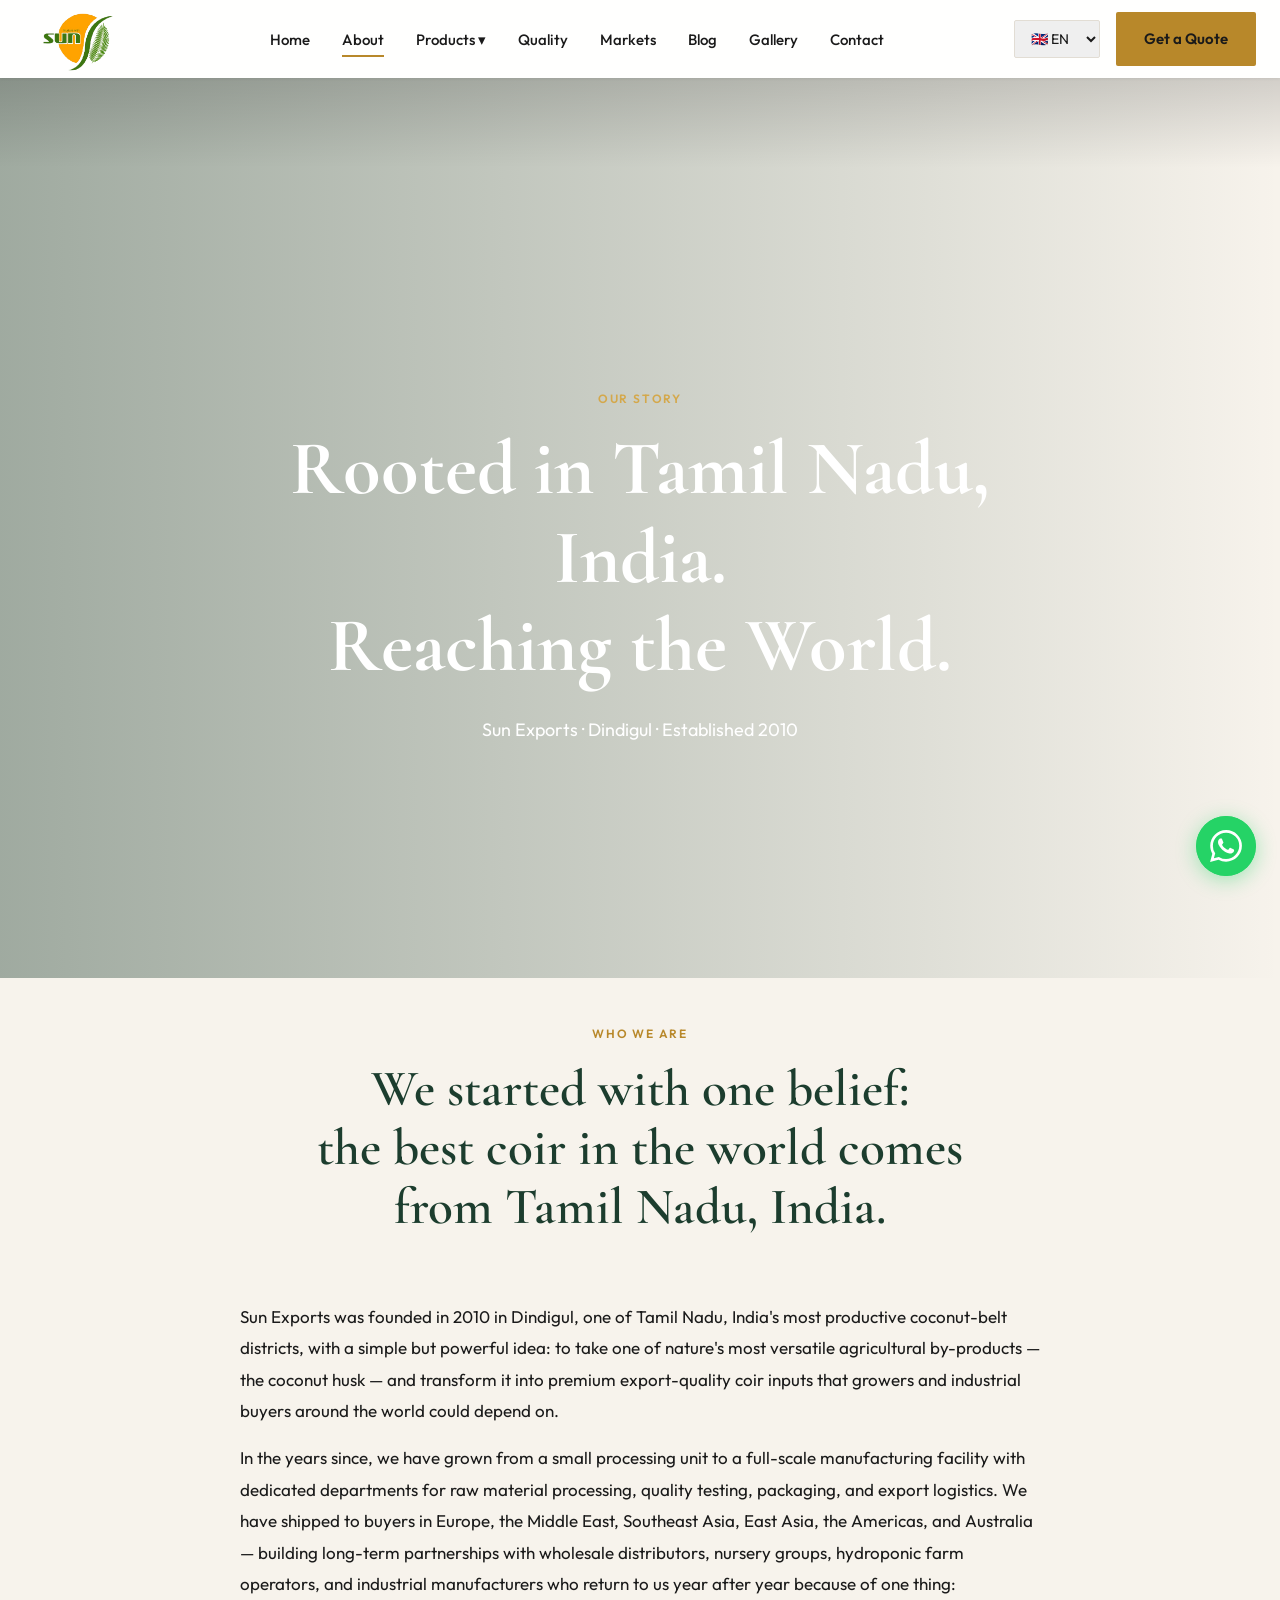
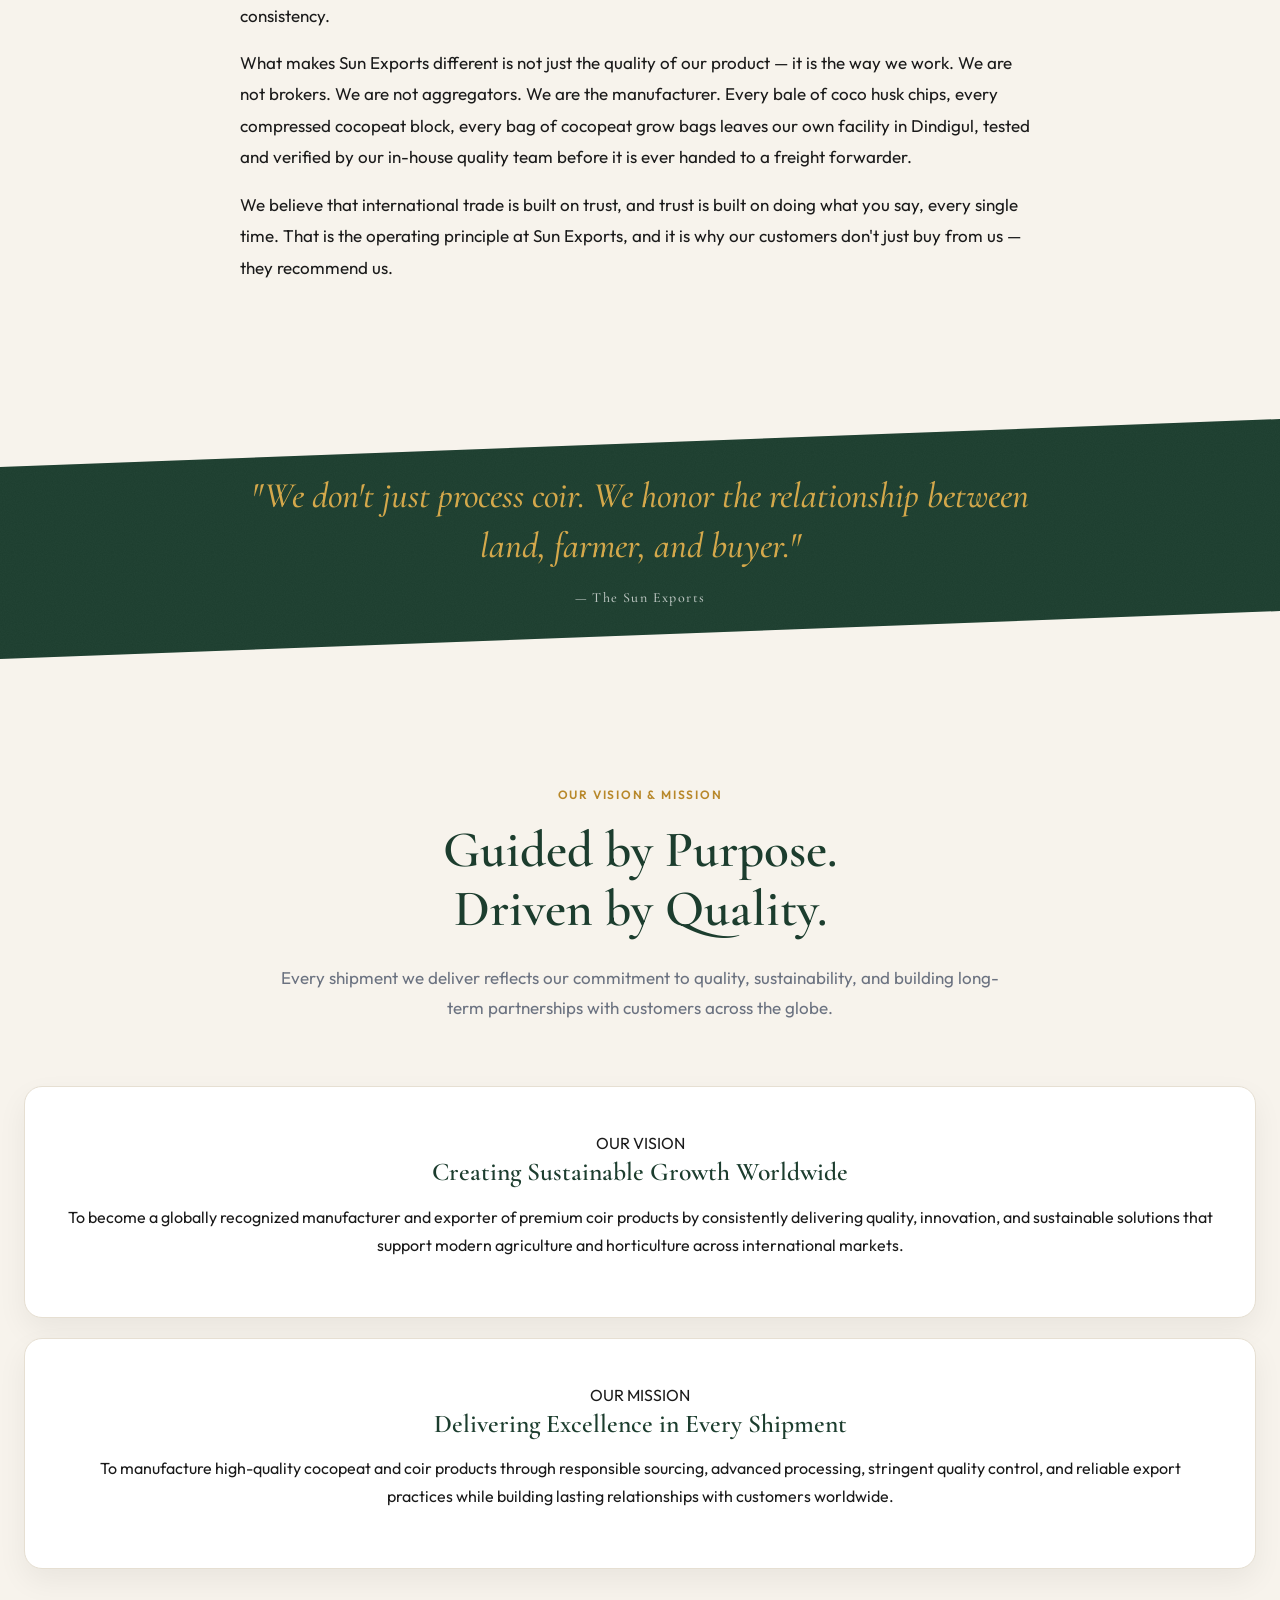
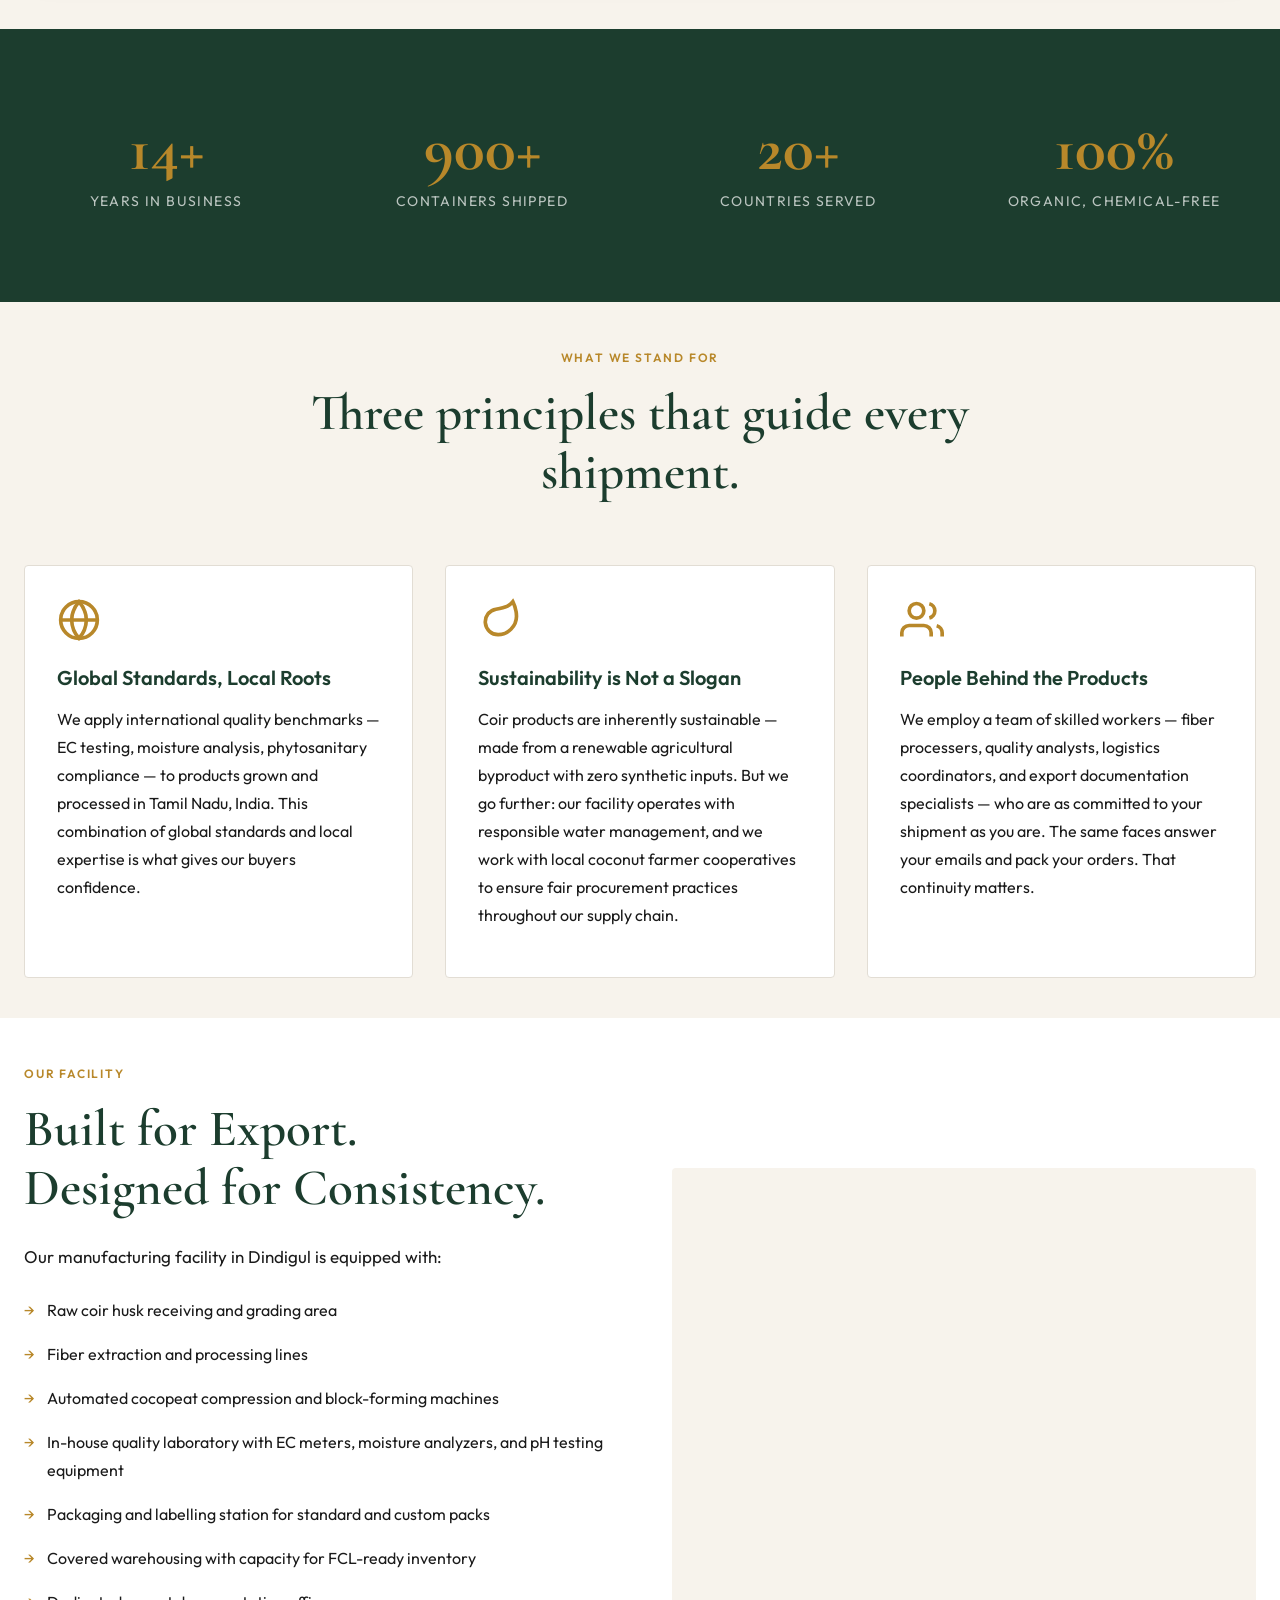
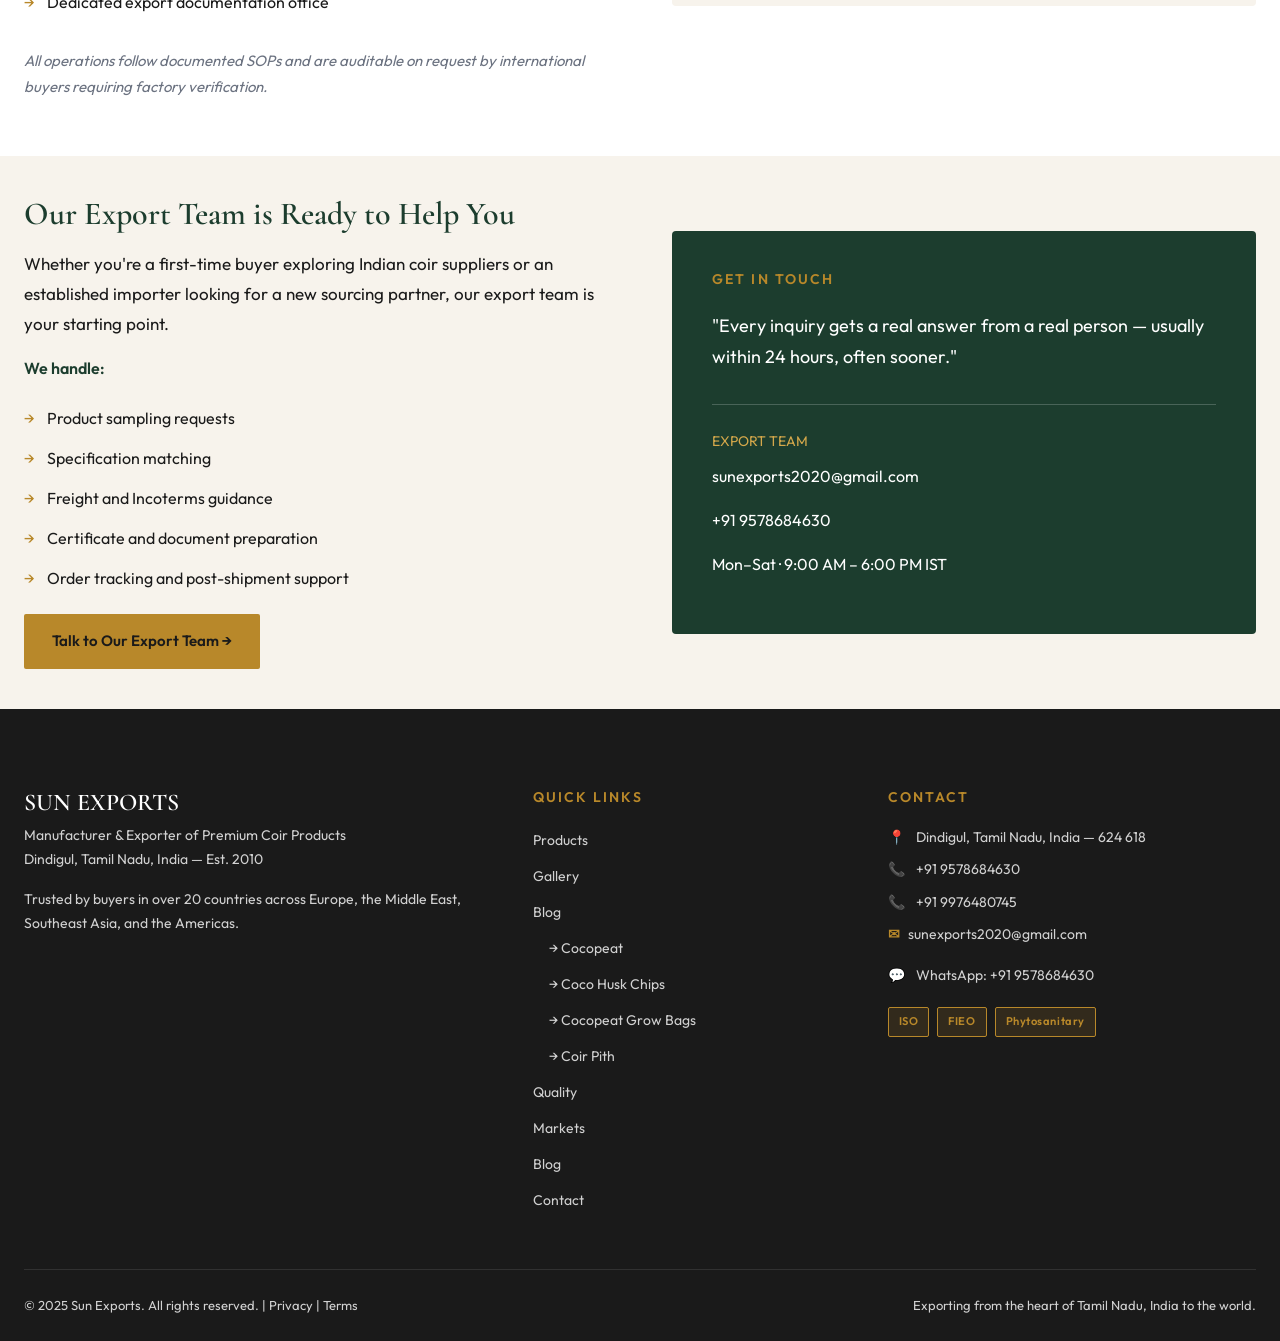
==== about.html @ a143d67a "first commit" ====
<!DOCTYPE html>
<html lang="en">
<head>
  <meta charset="UTF-8">
  <meta name="viewport" content="width=device-width, initial-scale=1.0">
  <title>About Sun Exports — Coir Manufacturer in Dindigul, Tamil Nadu, India</title>
  <meta name="description" content="Sun Exports is a manufacturer and exporter of premium coir products based in Dindigul, Tamil Nadu, India. Established 2010. Serving 20+ countries.">
  <link rel="preconnect" href="https://fonts.googleapis.com">
  <link rel="preconnect" href="https://fonts.gstatic.com" crossorigin>
  <link href="https://fonts.googleapis.com/css2?family=Cormorant+Garamond:wght@500;600;700&family=Outfit:wght@400;500;600;700&display=swap" rel="stylesheet">
  <link rel="stylesheet" href="css/styles.css">
  <!-- Favicon -->
<link rel="icon" type="image/x-icon" href="assests/favicon/favicon.ico">
<link rel="icon" type="image/png" sizes="32x32" href="assests/favicon/favicon-32x32.png">
<link rel="icon" type="image/png" sizes="16x16" href="assests/favicon/favicon-16x16.png">
<link rel="apple-touch-icon" sizes="180x180" href="assests/favicon/apple-touch-icon.png">
<link rel="manifest" href="assests/favicon/site.webmanifest">
</head>
<body>

<nav class="nav scrolled">
  <div class="nav-inner">
    <a href="index.html" class="nav-logo">
      <img src="assests/images/SUN LOGO.png" alt="Sun Exports Logo" class="logo-img">
    </a>
    
    <ul class="nav-links">
        <li><a href="index.html">Home</a></li>
        <li><a href="about.html" class="active">About</a></li>
        <li class="nav-dropdown">
          <a href="products.html">Products &#9662;</a>
          <div class="nav-dropdown-menu">
            <a href="cocopeat.html">Cocopeat</a>
            <a href="coco-husk-chips.html">Coco Husk Chips</a>
            <a href="cocopeat-grow-bags.html">Cocopeat Grow Bags</a>
            <a href="coir-pith.html">Coir Pith</a>
          </div>
        </li>
        <li><a href="quality.html">Quality</a></li>
        <li><a href="export-markets.html">Markets</a></li>
        <li><a href="blog.html">Blog</a></li>
        <li><a href="gallery.html">Gallery</a></li>
        <li><a href="contact.html">Contact</a></li>
      </ul>
    <div class="nav-actions">
      <select id="lang-select" class="lang-switcher" aria-label="Language">
        <option value="en">&#127468;&#127463; EN</option>
        <option value="ar">&#127480;&#127462; AR</option>
        <option value="es">&#127466;&#127480; ES</option>
        <option value="fr">&#127467;&#127479; FR</option>
        <option value="de">&#127465;&#127466; DE</option>
        <option value="ja">&#127471;&#127477; JA</option>
        <option value="ko">&#127472;&#127479; KO</option>
        <option value="pt">&#127463;&#127479; PT</option>
        <option value="nl">&#127475;&#127473; NL</option>
        <option value="zh-CN">&#127464;&#127475; CN</option>
      </select>
      <a href="contact.html" class="btn btn-gold">Get a Quote</a>
      <button class="hamburger" aria-label="Menu"><span></span><span></span><span></span></button>
    </div>
  </div>
</nav>

<div class="mobile-menu">
    <a href="index.html">Home</a>
    <a href="products.html">Products</a>
    <a href="cocopeat.html">Cocopeat</a>
    <a href="coco-husk-chips.html">Coco husk chips</a>
    <a href="cocopeat-grow-bags.html">Cocopeat grow bags</a>
    <a href="coir-pith.html">Coir pitch / Dust</a>
    <a href="quality.html">Quality</a>
    <a href="export-markets.html">Markets</a>
    <a href="blog.html">Blog</a>
    <a href="gallery.html">Gallery</a>
    <a href="contact.html">Contact</a>
  </div>

<header class="hero short" style="background-image: url('https://images.unsplash.com/photo-1500382017468-9049fed747ef?w=1920&q=80');">
    <div class="hero-content" style="width:100%; max-width:900px; margin:0 auto; text-align:center;">
        <span class="eyebrow" style="display:block; text-align:center;">Our Story</span>
        <h1 style="text-align:center;">
            Rooted in Tamil Nadu, India.<br>
            Reaching the World.
        </h1>
        <p style="width:100%; max-width:none; margin:0 auto; text-align:center;">
            Sun Exports &middot; Dindigul &middot; Established 2010
        </p>
    </div>
</header>

<section class="section-cream">
  <div class="container">
    <div class="section-head center reveal">
      <span class="eyebrow">Who We Are</span>
      <h2>We started with one belief:<br>the best coir in the world comes from Tamil Nadu, India.</h2>
    </div>
    <div style="max-width: 800px; margin: 0 auto; font-size: 1.0625rem; line-height: 1.85;">
      <p class="reveal">Sun Exports was founded in 2010 in Dindigul, one of Tamil Nadu, India's most productive coconut-belt districts, with a simple but powerful idea: to take one of nature's most versatile agricultural by-products &mdash; the coconut husk &mdash; and transform it into premium export-quality coir inputs that growers and industrial buyers around the world could depend on.</p>
      <p class="reveal">In the years since, we have grown from a small processing unit to a full-scale manufacturing facility with dedicated departments for raw material processing, quality testing, packaging, and export logistics. We have shipped to buyers in Europe, the Middle East, Southeast Asia, East Asia, the Americas, and Australia &mdash; building long-term partnerships with wholesale distributors, nursery groups, hydroponic farm operators, and industrial manufacturers who return to us year after year because of one thing: consistency.</p>
      <p class="reveal">What makes Sun Exports different is not just the quality of our product &mdash; it is the way we work. We are not brokers. We are not aggregators. We are the manufacturer. Every bale of coco husk chips, every compressed cocopeat block, every bag of cocopeat grow bags leaves our own facility in Dindigul, tested and verified by our in-house quality team before it is ever handed to a freight forwarder.</p>
      <p class="reveal">We believe that international trade is built on trust, and trust is built on doing what you say, every single time. That is the operating principle at Sun Exports, and it is why our customers don't just buy from us &mdash; they recommend us.</p>
    </div>
  </div>
</section>

<div class="earth-strip">
  <blockquote>"We don't just process coir. We honor the relationship between land, farmer, and buyer."
    <cite>&mdash; The Sun Exports </cite>
  </blockquote>
</div>

<!-- =======================
     Vision & Mission
======================= -->
<section class="section-cream">
  <div class="container">

    <div class="section-head center">
      <span class="eyebrow">Our Vision & Mission</span>
      <h2>Guided by Purpose.<br>Driven by Quality.</h2>
      <p>
        Every shipment we deliver reflects our commitment to quality, sustainability,
        and building long-term partnerships with customers across the globe.
      </p>
    </div>

    <div class="vision-mission-grid">

      <!-- Vision Card -->
      <div class="vision-card reveal">
        <span class="card-tag">OUR VISION</span>

        <h3>Creating Sustainable Growth Worldwide</h3>

        <p>
          To become a globally recognized manufacturer and exporter of premium coir
          products by consistently delivering quality, innovation, and sustainable
          solutions that support modern agriculture and horticulture across international markets.
        </p>
      </div>

      <!-- Mission Card -->
      <div class="vision-card reveal reveal-delay-1">
        <span class="card-tag">OUR MISSION</span>

        <h3>Delivering Excellence in Every Shipment</h3>

        <p>
          To manufacture high-quality cocopeat and coir products through responsible
          sourcing, advanced processing, stringent quality control, and reliable export
          practices while building lasting relationships with customers worldwide.
        </p>
      </div>

    </div>

  </div>
</section>

<section class="section-forest">
  <div class="container">
    <div class="stats-row">
      <div class="stat reveal"><span class="num">14+</span><span class="label">Years in Business</span></div>
      <div class="stat reveal reveal-delay-1"><span class="num">1000+</span><span class="label">Containers Shipped</span></div>
      <div class="stat reveal reveal-delay-2"><span class="num">20+</span><span class="label">Countries Served</span></div>
      <div class="stat reveal reveal-delay-3"><span class="num">100%</span><span class="label">Organic, Chemical-Free</span></div>
    </div>
  </div>
</section>

<section class="section-cream">
  <div class="container">
    <div class="section-head center reveal">
      <span class="eyebrow">What We Stand For</span>
      <h2>Three principles that guide every shipment.</h2>
    </div>
    <div class="grid grid-3">
      <div class="feature-card reveal">
        <svg class="icon" viewBox="0 0 24 24" fill="none" stroke="currentColor" stroke-width="2"><circle cx="12" cy="12" r="10"/><line x1="2" y1="12" x2="22" y2="12"/><path d="M12 2a15.3 15.3 0 014 10 15.3 15.3 0 01-4 10 15.3 15.3 0 01-4-10 15.3 15.3 0 014-10z"/></svg>
        <h3>Global Standards, Local Roots</h3>
        <p>We apply international quality benchmarks &mdash; EC testing, moisture analysis, phytosanitary compliance &mdash; to products grown and processed in Tamil Nadu, India. This combination of global standards and local expertise is what gives our buyers confidence.</p>
      </div>
      <div class="feature-card reveal reveal-delay-1">
        <svg class="icon" viewBox="0 0 24 24" fill="none" stroke="currentColor" stroke-width="2"><path d="M11 20A7 7 0 019.8 6.1C15.5 5 17 4.48 19 2c1 2 2 4.18 2 8 0 5.5-4.78 10-10 10z"/></svg>
        <h3>Sustainability is Not a Slogan</h3>
        <p>Coir products are inherently sustainable &mdash; made from a renewable agricultural byproduct with zero synthetic inputs. But we go further: our facility operates with responsible water management, and we work with local coconut farmer cooperatives to ensure fair procurement practices throughout our supply chain.</p>
      </div>
      <div class="feature-card reveal reveal-delay-2">
        <svg class="icon" viewBox="0 0 24 24" fill="none" stroke="currentColor" stroke-width="2"><path d="M17 21v-2a4 4 0 00-4-4H5a4 4 0 00-4 4v2"/><circle cx="9" cy="7" r="4"/><path d="M23 21v-2a4 4 0 00-3-3.87"/><path d="M16 3.13a4 4 0 010 7.75"/></svg>
        <h3>People Behind the Products</h3>
        <p>We employ a team of skilled workers &mdash; fiber processers, quality analysts, logistics coordinators, and export documentation specialists &mdash; who are as committed to your shipment as you are. The same faces answer your emails and pack your orders. That continuity matters.</p>
      </div>
    </div>
  </div>
</section>

<section class="section-white">
  <div class="container">
    <div class="grid grid-2" style="gap: 64px; align-items: center;">
      <div class="reveal">
        <span class="eyebrow">Our Facility</span>
        <h2>Built for Export.<br>Designed for Consistency.</h2>
        <p style="font-size: 1.0625rem;">Our manufacturing facility in Dindigul is equipped with:</p>
        <ul style="list-style: none; margin-top: 16px;">
          <li style="padding: 8px 0; display: flex; gap: 12px;"><span style="color: var(--color-gold);">&rarr;</span> Raw coir husk receiving and grading area</li>
          <li style="padding: 8px 0; display: flex; gap: 12px;"><span style="color: var(--color-gold);">&rarr;</span> Fiber extraction and processing lines</li>
          <li style="padding: 8px 0; display: flex; gap: 12px;"><span style="color: var(--color-gold);">&rarr;</span> Automated cocopeat compression and block-forming machines</li>
          <li style="padding: 8px 0; display: flex; gap: 12px;"><span style="color: var(--color-gold);">&rarr;</span> In-house quality laboratory with EC meters, moisture analyzers, and pH testing equipment</li>
          <li style="padding: 8px 0; display: flex; gap: 12px;"><span style="color: var(--color-gold);">&rarr;</span> Packaging and labelling station for standard and custom packs</li>
          <li style="padding: 8px 0; display: flex; gap: 12px;"><span style="color: var(--color-gold);">&rarr;</span> Covered warehousing with capacity for FCL-ready inventory</li>
          <li style="padding: 8px 0; display: flex; gap: 12px;"><span style="color: var(--color-gold);">&rarr;</span> Dedicated export documentation office</li>
        </ul>
        <p style="margin-top: 24px; font-size: 0.9375rem; color: var(--color-muted); font-style: italic;">All operations follow documented SOPs and are auditable on request by international buyers requiring factory verification.</p>
      </div>
      <div class="reveal" style="aspect-ratio: 4/3; background: var(--color-cream); border-radius: var(--radius-card); background-image: url('https://images.unsplash.com/photo-1565793298595-6a879b1d9492?w=900&amp;q=80'); background-size: cover; background-position: center;"></div>
    </div>
  </div>
</section>

<section class="section-cream">
  <div class="container">
    <div class="grid grid-2" style="gap: 64px; align-items: center;">
      <div class="reveal">
        <h3 style="color: var(--color-forest); font-family: var(--font-display); font-size: 2rem;">Our Export Team is Ready to Help You</h3>
        <p style="font-size: 1.0625rem;">Whether you're a first-time buyer exploring Indian coir suppliers or an established importer looking for a new sourcing partner, our export team is your starting point.</p>
        <p style="font-weight: 600; color: var(--color-forest);">We handle:</p>
        <ul style="list-style: none;">
          <li style="padding: 6px 0; display: flex; gap: 12px;"><span style="color: var(--color-gold);">&rarr;</span> Product sampling requests</li>
          <li style="padding: 6px 0; display: flex; gap: 12px;"><span style="color: var(--color-gold);">&rarr;</span> Specification matching</li>
          <li style="padding: 6px 0; display: flex; gap: 12px;"><span style="color: var(--color-gold);">&rarr;</span> Freight and Incoterms guidance</li>
          <li style="padding: 6px 0; display: flex; gap: 12px;"><span style="color: var(--color-gold);">&rarr;</span> Certificate and document preparation</li>
          <li style="padding: 6px 0; display: flex; gap: 12px;"><span style="color: var(--color-gold);">&rarr;</span> Order tracking and post-shipment support</li>
        </ul>
        <a href="contact.html" class="btn btn-gold" style="margin-top: 16px;">Talk to Our Export Team &rarr;</a>
      </div>
      <div class="reveal" style="background: var(--color-forest); color: var(--color-white); padding: 40px; border-radius: var(--radius-card);">
        <h3 style="color: var(--color-gold); font-family: var(--font-body); font-size: 0.875rem; text-transform: uppercase; letter-spacing: 0.15em; margin-bottom: 24px;">Get In Touch</h3>
        <p style="font-size: 1.125rem; line-height: 1.7; color: var(--color-white);">"Every inquiry gets a real answer from a real person &mdash; usually within 24 hours, often sooner."</p>
        <div style="margin-top: 32px; padding-top: 24px; border-top: 1px solid rgba(255,255,255,0.2);">
          <p style="color: var(--color-gold-light); font-size: 0.875rem; margin-bottom: 8px;">EXPORT TEAM</p>
          <p style="color: var(--color-white);">sunexports2020@gmail.com</p>
          <p style="color: var(--color-white);">+91 9578684630</p>
          <p style="color: var(--color-white); margin-top: 16px;">Mon&ndash;Sat &middot; 9:00 AM &ndash; 6:00 PM IST</p>
        </div>
      </div>
    </div>
  </div>
</section>

<footer>
  <div class="container">
    <div class="footer-grid">
      <div class="footer-brand">
        <h3>SUN EXPORTS</h3>
        <p>Manufacturer &amp; Exporter of Premium Coir Products<br>Dindigul, Tamil Nadu, India &mdash; Est. 2010</p>
        <p style="margin-top: 16px;">Trusted by buyers in over 20 countries across Europe, the Middle East, Southeast Asia, and the Americas.</p>
      </div>
      <div>
        <h4>Quick Links</h4>
        <ul>
          <li><a href="products.html">Products</a></li>
          <li><a href="gallery.html">Gallery</a></li>
            <li><a href="blog.html">Blog</a></li>
          <li style="padding-left: 16px;"><a href="cocopeat.html">&rarr; Cocopeat</a></li>
          <li style="padding-left: 16px;"><a href="coco-husk-chips.html">&rarr; Coco Husk Chips</a></li>
          <li style="padding-left: 16px;"><a href="cocopeat-grow-bags.html">&rarr; Cocopeat Grow Bags</a></li>
          <li style="padding-left: 16px;"><a href="coir-pith.html">&rarr; Coir Pith</a></li>
          <li><a href="quality.html">Quality</a></li>
          <li><a href="export-markets.html">Markets</a></li>
          <li><a href="blog.html">Blog</a></li>
          <li><a href="contact.html">Contact</a></li>

        </ul>
      </div>
      <div class="footer-contact">
        <h4>Contact</h4>
        <p><span class="label">&#128205;</span> Dindigul, Tamil Nadu, India &mdash; 624 618</p>
          <p><span class="label">&#128222;</span> +91 9578684630</p>
          <p><span class="label">&#128222;</span> +91 9976480745</p>
          <p><span class="label">&#9993;</span><a href="mailto:sunexports2020@gmail.com">sunexports2020@gmail.com</a></p>
          <p style="margin-top:16px;">
    <span class="label">&#128172;</span>
    <a href="https://wa.me/919578684630?text=Hello%20Sun%20Exports,%20I%20am%20interested%20in%20your%20coir%20products.%20Could%20you%20please%20share%20your%20product%20catalogue%20and%20quotation?" target="_blank" rel="noopener">
      WhatsApp: +91 9578684630
    </a>
  </p>
        <div class="certs">
          <span class="cert-badge">ISO</span>
          <span class="cert-badge">FIEO</span>
          <span class="cert-badge">Phytosanitary</span>
        </div>
      </div>
    </div>
    <div class="footer-bottom">
      <div>&copy; 2025 Sun Exports. All rights reserved. | <a href="#">Privacy</a> | <a href="#">Terms</a></div>
      <div>Exporting from the heart of Tamil Nadu, India to the world.</div>
    </div>
  </div>
</footer>

<a href="https://wa.me/919578684630?text=Hello%2C%20I%27m%20interested%20in%20getting%20a%20quote%20for%20coir%20products%20from%20Sun%20Exports." class="whatsapp-float" target="_blank" rel="noopener" aria-label="WhatsApp">
  <svg viewBox="0 0 24 24" fill="currentColor"><path d="M17.472 14.382c-.297-.149-1.758-.867-2.03-.967-.273-.099-.471-.148-.67.15-.197.297-.767.966-.94 1.164-.173.199-.347.223-.644.075-.297-.15-1.255-.463-2.39-1.475-.883-.788-1.48-1.761-1.653-2.059-.173-.297-.018-.458.13-.606.134-.133.298-.347.446-.52.149-.174.198-.298.298-.497.099-.198.05-.371-.025-.52-.075-.149-.669-1.612-.916-2.207-.242-.579-.487-.5-.669-.51-.173-.008-.371-.01-.57-.01-.198 0-.52.074-.792.372-.272.297-1.04 1.016-1.04 2.479 0 1.462 1.065 2.875 1.213 3.074.149.198 2.096 3.2 5.077 4.487.709.306 1.262.489 1.694.625.712.227 1.36.195 1.871.118.571-.085 1.758-.719 2.006-1.413.248-.694.248-1.289.173-1.413-.074-.124-.272-.198-.57-.347m-5.421 7.403h-.004a9.87 9.87 0 01-5.031-1.378l-.361-.214-3.741.982.998-3.648-.235-.374a9.86 9.86 0 01-1.51-5.26c.001-5.45 4.436-9.884 9.888-9.884 2.64 0 5.122 1.03 6.988 2.898a9.825 9.825 0 012.893 6.994c-.003 5.45-4.437 9.884-9.885 9.884m8.413-18.297A11.815 11.815 0 0012.05 0C5.495 0 .16 5.335.157 11.892c0 2.096.547 4.142 1.588 5.945L.057 24l6.305-1.654a11.882 11.882 0 005.683 1.448h.005c6.554 0 11.89-5.335 11.893-11.893a11.821 11.821 0 00-3.48-8.413z"/></svg>
  <span class="label">Chat with us</span>
</a>

<div id="google_translate_element" style="display:none;"></div>
<script src="https://translate.google.com/translate_a/element.js?cb=googleTranslateElementInit"></script>
<script src="js/main.js"></script>
</body>
</html>
---- css/styles.css ----
/* ================================================================
   SUN EXPORTS — GLOBAL STYLESHEET
   ================================================================ */

:root {
  --color-forest: #1C3D2E;
  --color-sage: #3A6B4F;
  --color-gold: #B8882A;
  --color-gold-light: #D4A84B;
  --color-cream: #F7F3EC;
  --color-white: #FFFFFF;
  --color-charcoal: #1A1A1A;
  --color-muted: #6B7280;
  --color-border: #E2DDD4;
  --color-success: #2D6A4F;

  --font-display: 'Cormorant Garamond', Georgia, serif;
  --font-body: 'Outfit', -apple-system, BlinkMacSystemFont, sans-serif;

  --max-width: 1280px;
  --section-pad: clamp(60px, 10vw, 120px);
  --section-pad: 40px;
  --radius-card: 4px;
  --radius-btn: 2px;
  --shadow-sm: 0 1px 3px rgba(0,0,0,0.06);
  --shadow-md: 0 8px 24px rgba(28,61,46,0.10);
  --shadow-lg: 0 20px 50px rgba(28,61,46,0.15);
  --transition: 0.3s cubic-bezier(0.4, 0, 0.2, 1);

  /* Nav sizing — single source of truth, referenced everywhere below */
  --nav-height: 78px;
  --nav-logo-height: 150px;
  --nav-icon-size: 40px;

}

* { box-sizing: border-box; margin: 0; padding: 0; }

html { scroll-behavior: smooth; -webkit-text-size-adjust: 100%; }

body {
  font-family: var(--font-body);
  font-size: 1rem;
  line-height: 1.75;
  color: var(--color-charcoal);
  background: var(--color-cream);
  overflow-x: hidden;
}

img { max-width: 100%; height: auto; display: block; }
a { color: inherit; text-decoration: none; }
button { font-family: inherit; cursor: pointer; border: none; background: none; }
input, textarea, select { font-family: inherit; font-size: 1rem; }

.container {
  max-width: var(--max-width);
  margin: 0 auto;
  padding: 0 24px;
}


/* ---------- Typography ---------- */
.eyebrow {
  display: inline-block;
  font-size: 0.75rem;
  font-weight: 600;
  letter-spacing: 0.15em;
  text-transform: uppercase;
  color: var(--color-gold);
  margin-bottom: 16px;
}
h1, h2, h3, h4 { font-family: var(--font-display); font-weight: 600; line-height: 1.15; color: var(--color-forest); }
h1 { font-size: clamp(2.8rem, 6vw, 5.5rem); font-weight: 700; }
h2 { font-size: clamp(2rem, 4vw, 3.2rem); margin-bottom: 24px; }
h3 { font-size: clamp(1.25rem, 2vw, 1.75rem); margin-bottom: 16px; }
h4 { font-size: 1.25rem; margin-bottom: 12px; }
p { margin-bottom: 16px; }
.lede { font-size: 1.125rem; color: var(--color-muted); }

/* ---------- Buttons ---------- */
.btn {
  display: inline-flex; align-items: center; gap: 8px;
  padding: 14px 28px;
  font-family: var(--font-body);
  font-size: 0.9375rem; font-weight: 600;
  border-radius: var(--radius-btn);
  transition: all var(--transition);
  cursor: pointer;
  white-space: nowrap;
}
.btn-gold { background: var(--color-gold); color: var(--color-charcoal); }
.btn-gold:hover { background: var(--color-gold-light); transform: scale(1.02); box-shadow: var(--shadow-md); }
.btn-outline { background: transparent; color: var(--color-white); border: 1.5px solid var(--color-white); }
.btn-outline:hover { background: var(--color-white); color: var(--color-forest); }
.btn-outline-dark { background: transparent; color: var(--color-forest); border: 1.5px solid var(--color-forest); }
.btn-outline-dark:hover { background: var(--color-forest); color: var(--color-white); }

/* ================================================================
   NAVIGATION
   ================================================================ */
/* ================================================================
   NAVIGATION
   ================================================================ */

.nav {
  position: fixed;
  top: 0;
  left: 0;
  right: 0;
  z-index: 1000;
  height: var(--nav-height);
  padding: 0;
  transition: all var(--transition);

  /* White Glass Effect */
  background: rgba(255, 255, 255, 0.95);
  backdrop-filter: blur(12px);
  -webkit-backdrop-filter: blur(12px);
  box-shadow: var(--shadow-sm);
}

.nav.scrolled {
  background: rgba(255, 255, 255, 0.95);
  backdrop-filter: blur(12px);
  -webkit-backdrop-filter: blur(12px);
  box-shadow: var(--shadow-sm);
}

.nav-inner {
  height: 100%;
  display: flex;
  align-items: center;
  justify-content: space-between;
  max-width: var(--max-width);
  margin: 0 auto;
  padding: 0 24px;
}

.nav-logo {
  height: 100%;
  display: flex;
  align-items: center;
  gap: 8px;
  font-family: var(--font-display);
  font-size: 1.5rem;
  font-weight: 600;
  color: var(--color-forest);
  transition: color var(--transition);
}

.nav-logo .sun-icon {
  width: var(--nav-icon-size);
  height: var(--nav-icon-size);
  color: var(--color-gold);
  flex-shrink: 0;
}

.nav-logo .logo-img {
  max-height: var(--nav-logo-height);
  width: auto;
  display: block;
}

.nav-logo .exports {
  font-family: var(--font-body);
  font-weight: 400;
  font-size: 1.125rem;
  letter-spacing: 0.05em;
  white-space: nowrap;
}

.nav-links {
  display: flex;
  gap: 32px;
  list-style: none;
  align-items: center;
}

.nav-links a {
  font-size: 0.9375rem;
  font-weight: 500;
  color: var(--color-charcoal);
  position: relative;
  padding: 8px 0;
  transition: color var(--transition);
}

.nav-links a::after {
  content: "";
  position: absolute;
  left: 0;
  bottom: 0;
  width: 0;
  height: 2px;
  background: var(--color-gold);
  transition: width var(--transition);
}

.nav-links a:hover::after,
.nav-links a.active::after {
  width: 100%;
}

.nav-dropdown {
  position: relative;
}

.nav-dropdown-menu {
  position: absolute;
  top: 100%;
  left: 50%;
  transform: translateX(-50%) translateY(8px);
  background: var(--color-white);
  border-radius: var(--radius-card);
  box-shadow: var(--shadow-lg);
  min-width: 220px;
  opacity: 0;
  visibility: hidden;
  transition: all var(--transition);
  padding: 8px 0;
}

.nav-dropdown:hover .nav-dropdown-menu {
  opacity: 1;
  visibility: visible;
  transform: translateX(-50%) translateY(0);
}

.nav-dropdown-menu a {
  display: block;
  padding: 10px 20px;
  color: var(--color-charcoal);
  font-size: 0.9rem;
}

.nav-dropdown-menu a:hover {
  background: var(--color-cream);
  color: var(--color-forest);
}

.nav-dropdown-menu a::after {
  display: none;
}

.nav-actions {
  display: flex;
  align-items: center;
  gap: 16px;
}

.lang-switcher {
  background: color(srgb red green blue)  ;
  border: 1px solid var(--color-border);
  color: var(--color-charcoal);
  padding: 8px 12px;
  border-radius: var(--radius-btn);
  font-size: 0.875rem;
  cursor: pointer;
  transition: all var(--transition);
}

.lang-switcher:hover {
  border-color: var(--color-forest);
}

/* Hamburger */
.hamburger {
  display: none; flex-direction: column; gap: 5px;
  background: transparent; padding: 8px;
}
.hamburger span {
    display: block;
    width: 24px;
    height: 2px;
    background: var(--color-forest); /* Dark green */
    transition: all var(--transition);
}
.nav.scrolled .hamburger span { background: var(--color-forest); }
.hamburger.active span:nth-child(1) { transform: translateY(7px) rotate(45deg); }
.hamburger.active span:nth-child(2) { opacity: 0; }
.hamburger.active span:nth-child(3) { transform: translateY(-7px) rotate(-45deg); }

.mobile-menu{
    position: fixed;
    top: var(--nav-height);
    left: 0;
    right: 0;

    height: calc(100dvh - var(--nav-height));

    background: var(--color-forest);
    z-index: 999;

    display: flex;
    flex-direction: column;
    align-items: center;
    justify-content: flex-start;

    padding: 30px 20px 40px;
    gap: 20px;

    overflow-y: auto;
    overflow-x: hidden;
    -webkit-overflow-scrolling: touch;

    opacity: 0;
    visibility: hidden;
    transition: all .3s ease;
}
/* Prevent page scrolling when mobile menu is open */
body.menu-open{
    overflow:hidden;
}

/* Allow the mobile menu itself to scroll */
.mobile-menu{
    overflow-y:auto;
    overscroll-behavior:contain;
    -webkit-overflow-scrolling:touch;
}
.mobile-menu.active { opacity: 1; visibility: visible; }
.mobile-menu a{
    display:block;
    width:100%;
    text-align:center;

    color:var(--color-white);
    font-size:1.4rem;
    font-family:var(--font-display);

    padding:12px 0;
}

/* ================================================================
   HERO
   ================================================================ */
.hero {
  position: relative;
  min-height: 100vh;
  padding-top:78px;
  display: flex; align-items: center;
  background-size: cover; background-position: center;
  overflow: hidden;
}
.hero-home{
    position: relative;
    min-height: calc(100vh - var(--nav-height));
    margin-top: var(--nav-height);
    display: flex;
    align-items: center;
    justify-content: flex-start;
    overflow: hidden;
    padding: 0;
}

.hero-home-content{
    position: relative;
    z-index: 2;
    max-width: 900px;
    padding-left: 60px;
    margin-top: 0;
}

.quality-hero .hero-content {
    margin-left: 0 !important;
    margin-right: auto !important;
    text-align: left !important;
}
/* ==========================================
   HOME PAGE HERO OVERLAY ONLY
========================================== */

.hero-home::before{
    content:"";
    position:absolute;
    inset:0;
    z-index:1;

    background:linear-gradient(
        90deg,
        rgba(20,45,35,0.60) 0%,
        rgba(20,45,35,0.50) 15%,
        rgba(20,45,35,0.43) 25%,
        rgba(20,45,35,0.35) 30%,
        rgba(20,45,35,0.25) 50%
        
    );
}
.hero::before {
  content: ''; position: absolute; inset: 0;
  background: linear-gradient(180deg,
              rgba(0,0,0,0.45) 0%,
              rgba(0,0,0,0.15) 0%,
              transparent 10%),
              linear-gradient(90deg, rgba(28,61,46,0.85) 0%, rgba(28,61,46,0.4) 0%, transparent 100%);
  z-index: 1;
}
.hero.short{
    max-width: auto;
    margin-top:78px;
}
.hero-video {
    position:absolute;
    inset:0;
    width:100%;
    height:100%;
    object-fit:cover;
    object-position:center;
    z-index:0;}
.hero-content {
    position: relative;
    z-index: 2;
    max-width: 700px;
    padding: 35px 10px;
    text-align: left;
}
.hero-home-content{
    position:relative;
    z-index:2;
    max-width:900px;
    padding-left:60px;
    margin-top:70px;
}
.hero-home-content h1{
  font-size:clamp(3rem,5vw,4.8rem);
  line-height:1.15;
  margin-bottom:24px;
}
.hero-home-content p{
    max-width:650px;
    font-size:1.15rem;
    line-height:1.8;
}
.hero-cta{
    display:flex;
    gap:20px;
    margin:35px 0 45px;
}
.hero-home-content .eyebrow-home{
    color:var(--color-gold-light);
}
.hero-home-content,
.hero-home-content h1,
.hero-home-content p{
    color:#fff;
    text-shadow:
        1px 1px 2px rgba(28,61,46,0.7),
       -1px -1px 2px rgba(28,61,46,0.7),
        0 0 6px rgba(28,61,46,0.35);
}
.hero h1, .hero p, .hero .btn, .hero .eyebrow { color: var(--color-white); }
.hero .eyebrow { color: var(--color-gold-light); }
.hero h1 { margin-bottom: 24px; }
.hero p { font-size: 1.125rem; opacity: 0.9; margin:0 auto 32px; max-width: 560px; color: var(--color-white); }
.hero-cta {
    display: flex;
    justify-content: flex-start;
    gap: 16px;
    flex-wrap: wrap;
    margin-bottom: 48px;
}

/* Hero trust stats */
.hero-stats {
  display: flex; gap: 48px; flex-wrap: wrap;
  padding-top: 32px; border-top: 1px solid rgba(255,255,255,0.2);
}
.hero-stat { color: var(--color-white); }
.hero-stat .num { font-family: var(--font-display); font-size: 2.5rem; font-weight: 700; color: var(--color-gold-light); display: block; line-height: 1; }
.hero-stat .label { font-size: 0.8125rem; opacity: 0.8; text-transform: uppercase; letter-spacing: 0.1em; margin-top: 4px; display: block; }

/* ================================================================
   SECTIONS
   ================================================================ */
section { padding: var(--section-pad) 0; position: relative; }
.section-cream { background: var(--color-cream); }
.contact-page > .container {
  width: 100%;
  max-width: 1500px;
  margin: 0 auto;
  padding-left: 30px;
  padding-right: 30px;
}

.contact-page .form-card {
  width: 100%;
  box-sizing: border-box;
}

.contact-page .form-row {
  width: 100%;
}

@media (max-width: 768px) {
  .contact-page > .container {
    padding-left: 16px;
    padding-right: 16px;
  }
}
.contact-page > .container {
  max-width: 100%;
  width: 100%;
  padding-left: 40px;
  padding-right: 40px;
}
.section-forest { background: var(--color-forest); color: var(--color-white); }
.section-forest h1, .section-forest h2, .section-forest h3, .section-forest h4 { color: var(--color-white); }
.section-forest .eyebrow { color: var(--color-gold); }
.section-forest p { color: rgba(255,255,255,0.85); }
.section-white { background: var(--color-white); }

.section-head { max-width: 720px; margin-bottom: 64px; }
.section-head.center { margin-left: auto; margin-right: auto; text-align: center; }
.section-head p { color: var(--color-muted); font-size: 1.0625rem; }
.section-forest .section-head p { color: rgba(255,255,255,0.8); }
.vision-card{  padding: 55px 40px;  margin: 20px 0 }

/* Grid utilities */
.grid { display: grid; gap: 32px; }
.grid-2 { grid-template-columns: repeat(2, 1fr); }
.grid-3 { grid-template-columns: repeat(3, 1fr); }
.grid-4 { grid-template-columns: repeat(4, 1fr); }
.grid-2x2 { grid-template-columns: repeat(2, 1fr); }
@media (max-width:768px){

.testimonial-grid{
    display:grid;
    grid-template-columns:1fr;
    gap:20px;
}

}
/* Feature cards */
.feature-card {
  background: var(--color-white);
  padding: 32px;
  border-radius: var(--radius-card);
  border: 1px solid var(--color-border);
  transition: all var(--transition);
}
.feature-card:hover { transform: translateY(-4px); box-shadow: var(--shadow-md); border-color: var(--color-gold); }
.feature-card .icon { width: 44px; height: 44px; color: var(--color-gold); margin-bottom: 16px; }
.feature-card h3 { color: var(--color-forest); font-family: var(--font-body); font-size: 1.25rem; font-weight: 600; }

/* Numbered reason cards */
.reason { display: flex; gap: 20px; }
.reason .num { font-family: var(--font-display); font-size: 2.5rem; font-weight: 700; color: var(--color-gold); line-height: 1; flex-shrink: 0; }
.reason h4 { color: var(--color-forest); font-family: var(--font-body); font-weight: 600; margin-bottom: 8px; }
.reason p { font-size: 0.9375rem; color: var(--color-muted); }

/* Product cards */
.product-card {
  background: var(--color-forest);
  color: var(--color-white);
  border-radius: var(--radius-card);
  overflow: hidden;
  border-top: 3px solid var(--color-gold);
  transition: all var(--transition);
  display: flex; flex-direction: column;
}
.product-card:hover { transform: translateY(-4px); box-shadow: var(--shadow-lg); }
.product-card .img { aspect-ratio: 3/2; background: var(--color-sage); overflow: hidden; }
.product-card .img img { width: 100%; height: 100%; object-fit: contain; object-position: center 30%; }
.product-card .body { padding: 28px; flex: 1; display: flex; flex-direction: column; }
.product-card h3 { color: var(--color-white); font-family: var(--font-display); font-size: 1.75rem; margin-bottom: 4px; }
.product-card .descriptor { color: var(--color-gold); font-size: 0.875rem; font-style: italic; margin-bottom: 12px; }
.product-card p { color: rgba(255,255,255,0.8); font-size: 0.9375rem; flex: 1; }
.product-card .learn { color: var(--color-gold); font-weight: 600; font-size: 0.875rem; margin-top: 16px; }

/* Big product cards (products.html) */
.product-big {
  background: var(--color-white);
  border-radius: var(--radius-card);
  overflow: hidden;
  box-shadow: var(--shadow-sm);
  transition: all var(--transition);
  display: flex; flex-direction: column;
}
.product-big:hover { transform: translateY(-4px); box-shadow: var(--shadow-md); }
.product-big .img { aspect-ratio: 16/9; background: var(--color-cream); overflow: hidden; }
.product-big .img img { width: 100%; height: 100%; object-fit: cover; }
.product-big .body { padding: 32px; flex: 1; display: flex; flex-direction: column; }
.product-big .badge { display: inline-block; background: var(--color-forest); color: var(--color-white); font-size: 0.7rem; font-weight: 600; padding: 4px 10px; border-radius: var(--radius-btn); letter-spacing: 0.05em; text-transform: uppercase; margin-bottom: 12px; align-self: flex-start; }
.product-big h3 { color: var(--color-forest); font-family: var(--font-display); font-size: 1.875rem; margin-bottom: 4px; }
.product-big .tagline { color: var(--color-gold); font-style: italic; font-size: 0.9375rem; margin-bottom: 16px; }
.product-big .specs { list-style: none; margin: 16px 0; }
.product-big .specs li { font-size: 0.875rem; padding: 6px 0; border-bottom: 1px solid var(--color-border); display: flex; justify-content: space-between; gap: 16px; }
.product-big .specs li strong { color: var(--color-forest); font-weight: 600; }
.product-big .apps { display: flex; flex-wrap: wrap; gap: 8px; margin: 16px 0; }
.product-big .apps span { background: var(--color-cream); color: var(--color-forest); font-size: 0.75rem; padding: 4px 12px; border-radius: 20px; font-weight: 500; }

.vision-card{
    background:#ffffff;
    padding:42px;
    border:1px solid #e6dfd2;
    border-radius:18px;
    box-shadow:0 12px 30px rgba(0,0,0,.06);
    transition:all .3s ease;
    text-align:center;
}
/* Variant cards (product detail pages) */
.variant-card {
  background: var(--color-white);
  border: 1px solid var(--color-border);
  border-radius: var(--radius-card);
  padding: 32px;
  display: flex; flex-direction: column;
  transition: all var(--transition);
}
.variant-card:hover { border-color: var(--color-gold); box-shadow: var(--shadow-md); }
.variant-card h3 { color: var(--color-forest); font-family: var(--font-body); font-size: 1.25rem; }
.variant-card a { color: var(--color-gold); font-weight: 600; font-size: 0.875rem; margin-top: auto; padding-top: 16px; }

/* Stats row */
.stats-row {
  display: grid; grid-template-columns: repeat(4, 1fr); gap: 32px;
  text-align: center; padding: 48px 0;
}
.stat .num { font-family: var(--font-display); font-size: clamp(2.5rem, 5vw, 4rem); font-weight: 700; color: var(--color-gold); display: block; line-height: 1; }
.stat .label { font-size: 0.875rem; text-transform: uppercase; letter-spacing: 0.1em; color: var(--color-muted); margin-top: 8px; display: block; }
.section-forest .stat .label { color: rgba(255,255,255,0.7); }

/* Country flags grid */
.countries {
  display: grid; grid-template-columns: repeat(4, 1fr); gap: 16px;
  margin: 32px 0;
}
.country {
  display: flex; align-items: center; gap: 12px;
  padding: 12px 16px;
  background: rgba(255,255,255,0.08);
  border-radius: var(--radius-card);
  color: var(--color-white);
  font-size: 0.9375rem;
}
.country .flag { font-size: 1.5rem; }

/* ================================================================
   EARTH STRIP
   ================================================================ */
.earth-strip {
  position: relative;
  height: 240px;
  background: var(--color-forest);
  display: flex; align-items: center; justify-content: center;
  text-align: center;
  padding: 40px 24px;
  overflow: hidden;
  clip-path: polygon(0 20%, 100% 0, 100% 80%, 0 100%);
  margin: 80px 0;
}
.earth-strip::before {
  content: ''; position: absolute; inset: 0;
  background-image: url("data:image/svg+xml,%3Csvg xmlns='http://www.w3.org/2000/svg' width='100' height='100'%3E%3Cfilter id='n'%3E%3CfeTurbulence type='fractalNoise' baseFrequency='0.9' numOctaves='2'/%3E%3CfeColorMatrix values='0 0 0 0 0.1 0 0 0 0 0.2 0 0 0 0 0.15 0 0 0 0.3 0'/%3E%3C/filter%3E%3Crect width='100' height='100' filter='url(%23n)'/%3E%3C/svg%3E");
  opacity: 0.4;
}
.earth-strip blockquote {
  position: relative; z-index: 2;
  font-family: var(--font-display); font-style: italic;
  font-size: clamp(1.5rem, 3vw, 2.25rem);
  color: var(--color-gold-light);
  max-width: 800px; line-height: 1.4;
  font-weight: 500;
}
.earth-strip cite { display: block; margin-top: 16px; font-size: 0.875rem; font-style: normal; color: rgba(255,255,255,0.7); letter-spacing: 0.1em; }

/* ================================================================
   FORMS
   ================================================================ */
.form-card {
  background: var(--color-white);
  padding: 40px;
  border-radius: var(--radius-card);
  box-shadow: var(--shadow-md);
}
.form-row { display: grid; grid-template-columns: 1fr 1fr; gap: 16px; margin-bottom: 16px; }
.form-field { margin-bottom: 16px; }
.form-field label { display: block; font-size: 0.875rem; font-weight: 600; margin-bottom: 6px; color: var(--color-forest); }
.form-field input, .form-field select, .form-field textarea {
  width: 100%; padding: 12px 14px;
  border: 1.5px solid var(--color-border);
  border-radius: var(--radius-btn);
  background: var(--color-white);
  color: var(--color-charcoal);
  transition: border-color var(--transition);
}
.form-field input:focus, .form-field select:focus, .form-field textarea:focus {
  outline: none; border-color: var(--color-gold);
}
.form-field textarea { resize: vertical; min-height: 120px; }
.form-field .check-group { display: grid; grid-template-columns: 1fr 1fr; gap: 8px; }
.form-field .check-group label {
  display: flex;
  align-items: center;
  gap: 8px;
  font-weight: 400;
  font-size: 0.875rem;
  cursor: pointer;
}
.form-field .check-group label input[type="checkbox"] {
  flex-shrink: 0;
  width: 16px;
  height: 16px;
  margin: 0;
  accent-color: var(--color-gold);
}.form-success {
  display: none;
  background: var(--color-success); color: var(--color-white);
  padding: 24px; border-radius: var(--radius-card);
  text-align: center;
}
.form-success.show { display: block; }
.form-success h3 { color: var(--color-white); font-family: var(--font-body); }

/* ================================================================
   FOOTER
   ================================================================ */
footer {
  background: var(--color-charcoal);
  color: rgba(255,255,255,0.8);
  padding: 80px 0 24px;
}
.footer-grid {
  display: grid; grid-template-columns: 1.5fr 1fr 1.2fr; gap: 48px;
  margin-bottom: 48px;
}
footer h4 { color: var(--color-gold); font-family: var(--font-body); font-size: 0.875rem; text-transform: uppercase; letter-spacing: 0.15em; margin-bottom: 20px; }
footer .footer-brand h3 { color: var(--color-white); font-family: var(--font-display); font-size: 1.5rem; margin-bottom: 8px; }
footer .footer-brand p { font-size: 0.875rem; line-height: 1.7; }
footer ul { list-style: none; }
footer ul li { margin-bottom: 8px; }
footer ul li a { font-size: 0.875rem; transition: color var(--transition); }
footer ul li a:hover { color: var(--color-gold); }
footer .footer-contact p { font-size: 0.875rem; margin-bottom: 8px; }
footer .footer-contact .label { color: var(--color-gold); font-weight: 600; margin-right: 8px; }
footer .certs { display: flex; flex-wrap: wrap; gap: 8px; margin-top: 20px; }
footer .cert-badge {
  background: rgba(184,136,42,0.15); border: 1px solid var(--color-gold);
  color: var(--color-gold); font-size: 0.7rem; font-weight: 600;
  padding: 4px 10px; border-radius: var(--radius-btn);
  letter-spacing: 0.05em;
}
.footer-bottom {
  border-top: 1px solid rgba(255,255,255,0.1);
  padding-top: 24px;
  display: flex; justify-content: space-between; flex-wrap: wrap; gap: 16px;
  font-size: 0.8125rem;
}
.footer-bottom a:hover { color: var(--color-gold); }

/* ================================================================
   WHATSAPP BUTTON
   ================================================================ */
.whatsapp-float {
  position: fixed; bottom: 24px; right: 24px;
  z-index: 998;
  background: #25D366; color: var(--color-white);
  width: 60px; height: 60px; border-radius: 50%;
  display: flex; align-items: center; justify-content: center;
  box-shadow: 0 4px 20px rgba(37,211,102,0.4);
  transition: all var(--transition);
  overflow: hidden;
}
.whatsapp-float:hover { width: 180px; border-radius: 30px; }
.whatsapp-float svg { width: 32px; height: 32px; flex-shrink: 0; }
.whatsapp-float .label {
  white-space: nowrap; font-weight: 600; font-size: 0.9375rem;
  max-width: 0; overflow: hidden; transition: max-width 0.3s;
}
.whatsapp-float:hover .label { max-width: 200px; margin-left: 12px; }
.whatsapp-float::before {
  content: ''; position: absolute; inset: 0;
  border-radius: 50%; border: 2px solid #25D366;
  animation: pulse 2s infinite;
}
@keyframes pulse {
  0% { transform: scale(1); opacity: 1; }
  100% { transform: scale(1.5); opacity: 0; }
}

/* ================================================================
   SCROLL REVEAL
   ================================================================ */
.reveal { opacity: 0; transform: translateY(24px); transition: opacity 0.8s, transform 0.8s; }
.reveal.visible { opacity: 1; transform: translateY(0); }
.reveal-delay-1 { transition-delay: 0.1s; }
.reveal-delay-2 { transition-delay: 0.2s; }
.reveal-delay-3 { transition-delay: 0.3s; }

/* Hero load animation */
.hero .eyebrow, .hero h1, .hero p, .hero-cta, .hero-stats {
  opacity: 0; transform: translateY(20px);
  animation: fadeUp 0.8s forwards;
}
.hero .eyebrow { animation-delay: 0.1s; }
.hero h1 { animation-delay: 0.3s; }
.hero p { animation-delay: 0.5s;  max-width: 560px; margin: 0 0 32px; text-align: left; }
.hero-cta { animation-delay: 0.7s; }
.hero-stats { animation-delay: 0.9s; }
@keyframes fadeUp { to { opacity: 1; transform: translateY(0); } }

/* ================================================================
   RESPONSIVE
   ================================================================ */
@media (max-width: 1024px) {
  .grid-4 { grid-template-columns: repeat(2, 1fr); }
  .grid-2x2 { grid-template-columns: 1fr; }
  .countries { grid-template-columns: repeat(2, 1fr); }
  .footer-grid { grid-template-columns: 1fr 1fr; }
  .stats-row { grid-template-columns: repeat(2, 1fr); }
}

@media (max-width:768px){

    .nav-links,
    .nav-actions .lang-switcher{
        display:none;
    }

    .hamburger{
        display:flex;
    }

    .hero-home{
        position:relative;
        height:100vh;
        min-height:100vh;
        margin-top:78px;        /* navbar height */
        padding:0;
        display:flex;
        align-items:center;
        justify-content:flex-start;
        overflow:hidden;
    }

    .hero-video{
        display:block;
        position:absolute;
        top:0;
        left:0;
        width:100%;
        height:100%;
        object-fit:cover;
        object-position:center;
        z-index:0;
    }

    .hero-home::before{
        content:"";
        position:absolute;
        inset:0;
        background:linear-gradient(
            90deg,
            rgba(28,61,46,.75) 0%,
            rgba(28,61,46,.45) 45%,
            rgba(28,61,46,0) 100%
        );
        z-index:1;
    }

    .hero-home-content{
        position:relative;
        z-index:2;
        width:100%;
        max-width:100%;
        padding:0 24px;
        margin:0;
        text-align:left;
    }

    .hero-home-content h1{
        font-size:2.2rem;
        line-height:1.2;
        margin-bottom:18px;
    }

    .hero-home-content p{
        max-width:100%;
        font-size:1rem;
        line-height:1.7;
    }

    .hero-cta{
        display:flex;
        flex-direction:column;
        gap:16px;
        margin-top:30px;
    }

    .hero-cta .btn{
        width:100%;
        justify-content:center;
    }

    .grid-2,
    .grid-3,
    .grid-4{
        grid-template-columns:1fr;
    }

    .stats-row{
        grid-template-columns:1fr 1fr;
    }

    .countries{
        grid-template-columns:1fr;
    }

    .footer-grid{
        grid-template-columns:1fr;
    }

    .form-row{
        grid-template-columns:1fr;
    }

}

@media (max-width: 420px) {
  .hero-home-content h1 { font-size: clamp(1.6rem, 9vw, 2.1rem); }
}
/* ---------- Certification Badges ---------- */
.cert-badge {
  display: inline-flex;
  align-items: center;
  gap: 6px;
  padding: 10px 20px;
  background: var(--color-cream);
  border: 1px solid var(--color-border);
  border-radius: var(--radius-card);
  color: var(--color-forest);
  font-size: 0.875rem;
  font-weight: 500;
  letter-spacing: 0.02em;
  transition: all var(--transition);
}
.cert-badge:hover {
  border-color: var(--color-gold);
  box-shadow: var(--shadow-sm);
}
.cert-badge.made-in-india {
  border-color: var(--color-gold);
  color: var(--color-charcoal);
  
}
@media (max-width:768px){

    .form-card{
        width:100%;
        max-width:100%;
        padding:24px;
        overflow:hidden;
    }

    .form-card input,
    .form-card select,
    .form-card textarea{
        width:100%;
        max-width:100%;
    }

    .grid.grid-2{
        grid-template-columns:1fr;
    }

}
@media (max-width:768px){

    section,
    .container,
    .grid,
    .hero-content{
        max-width:100%;
        overflow-x:hidden;
    }

}
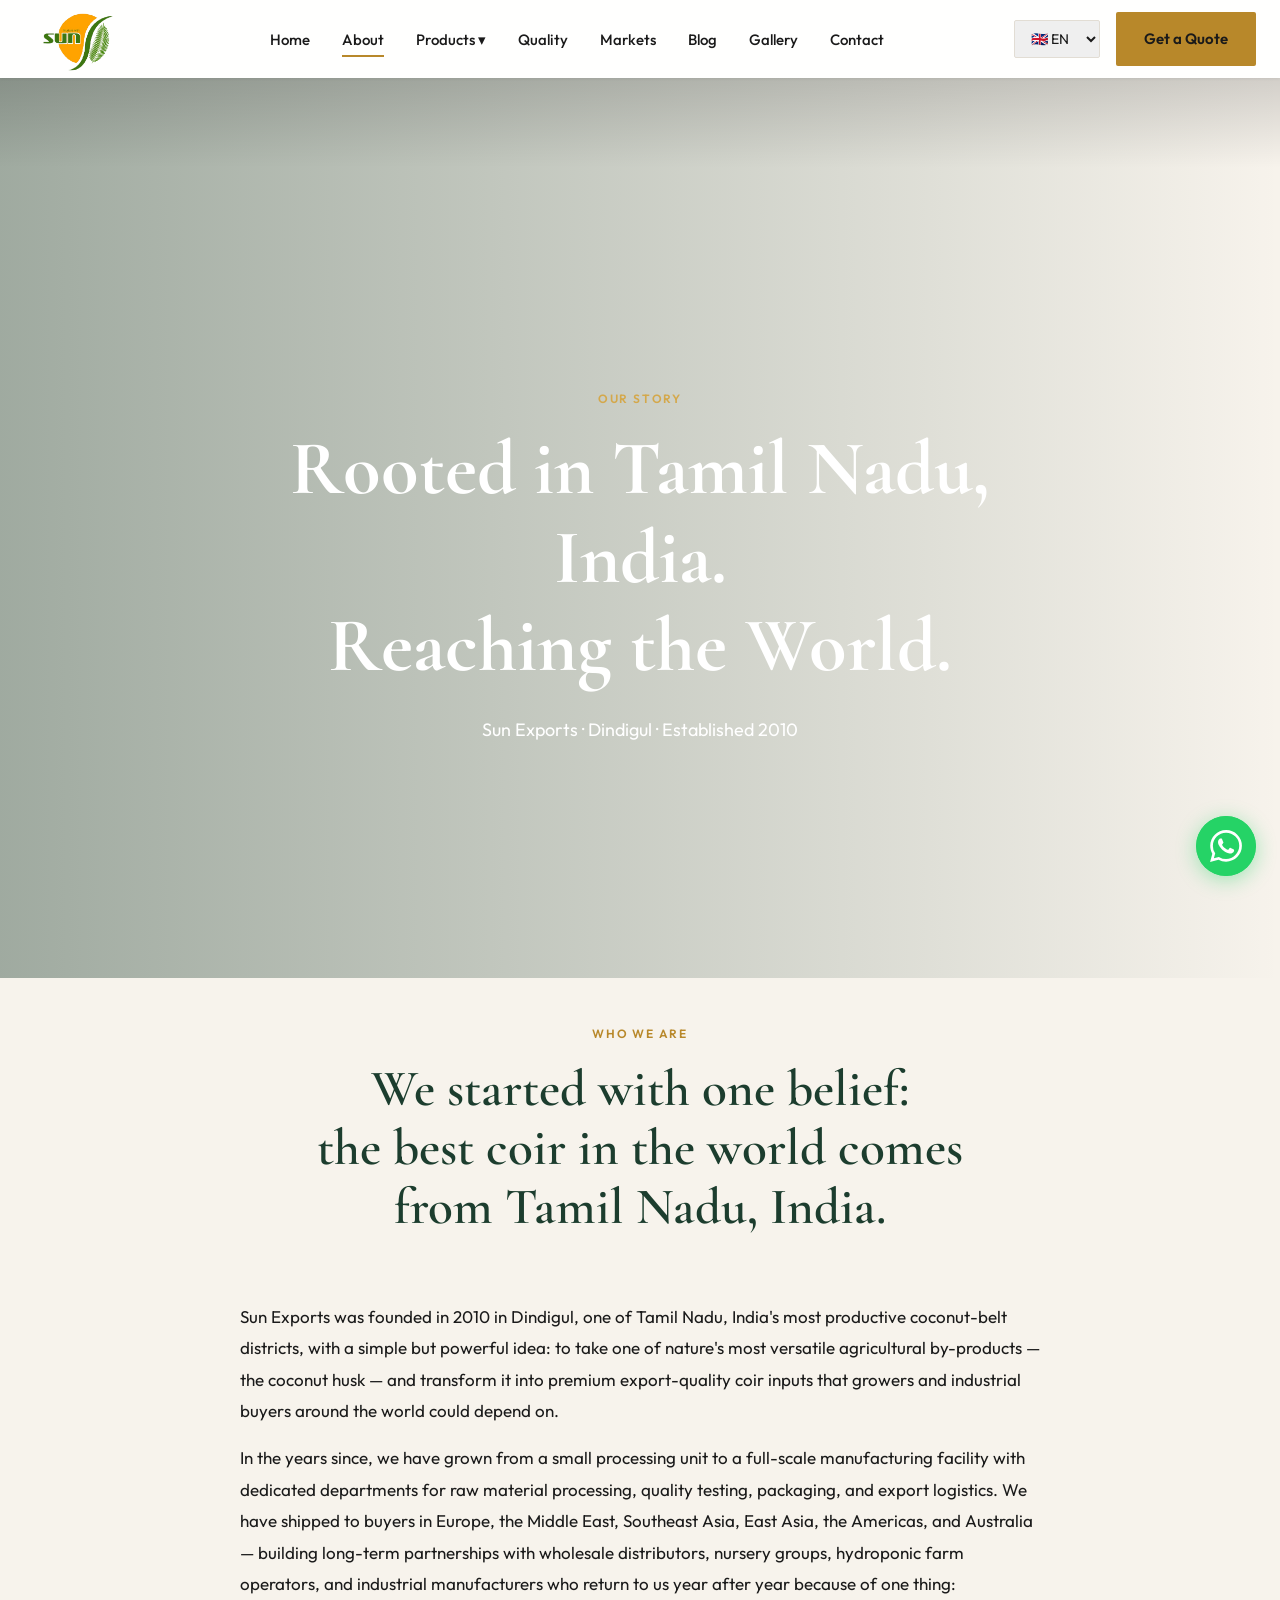
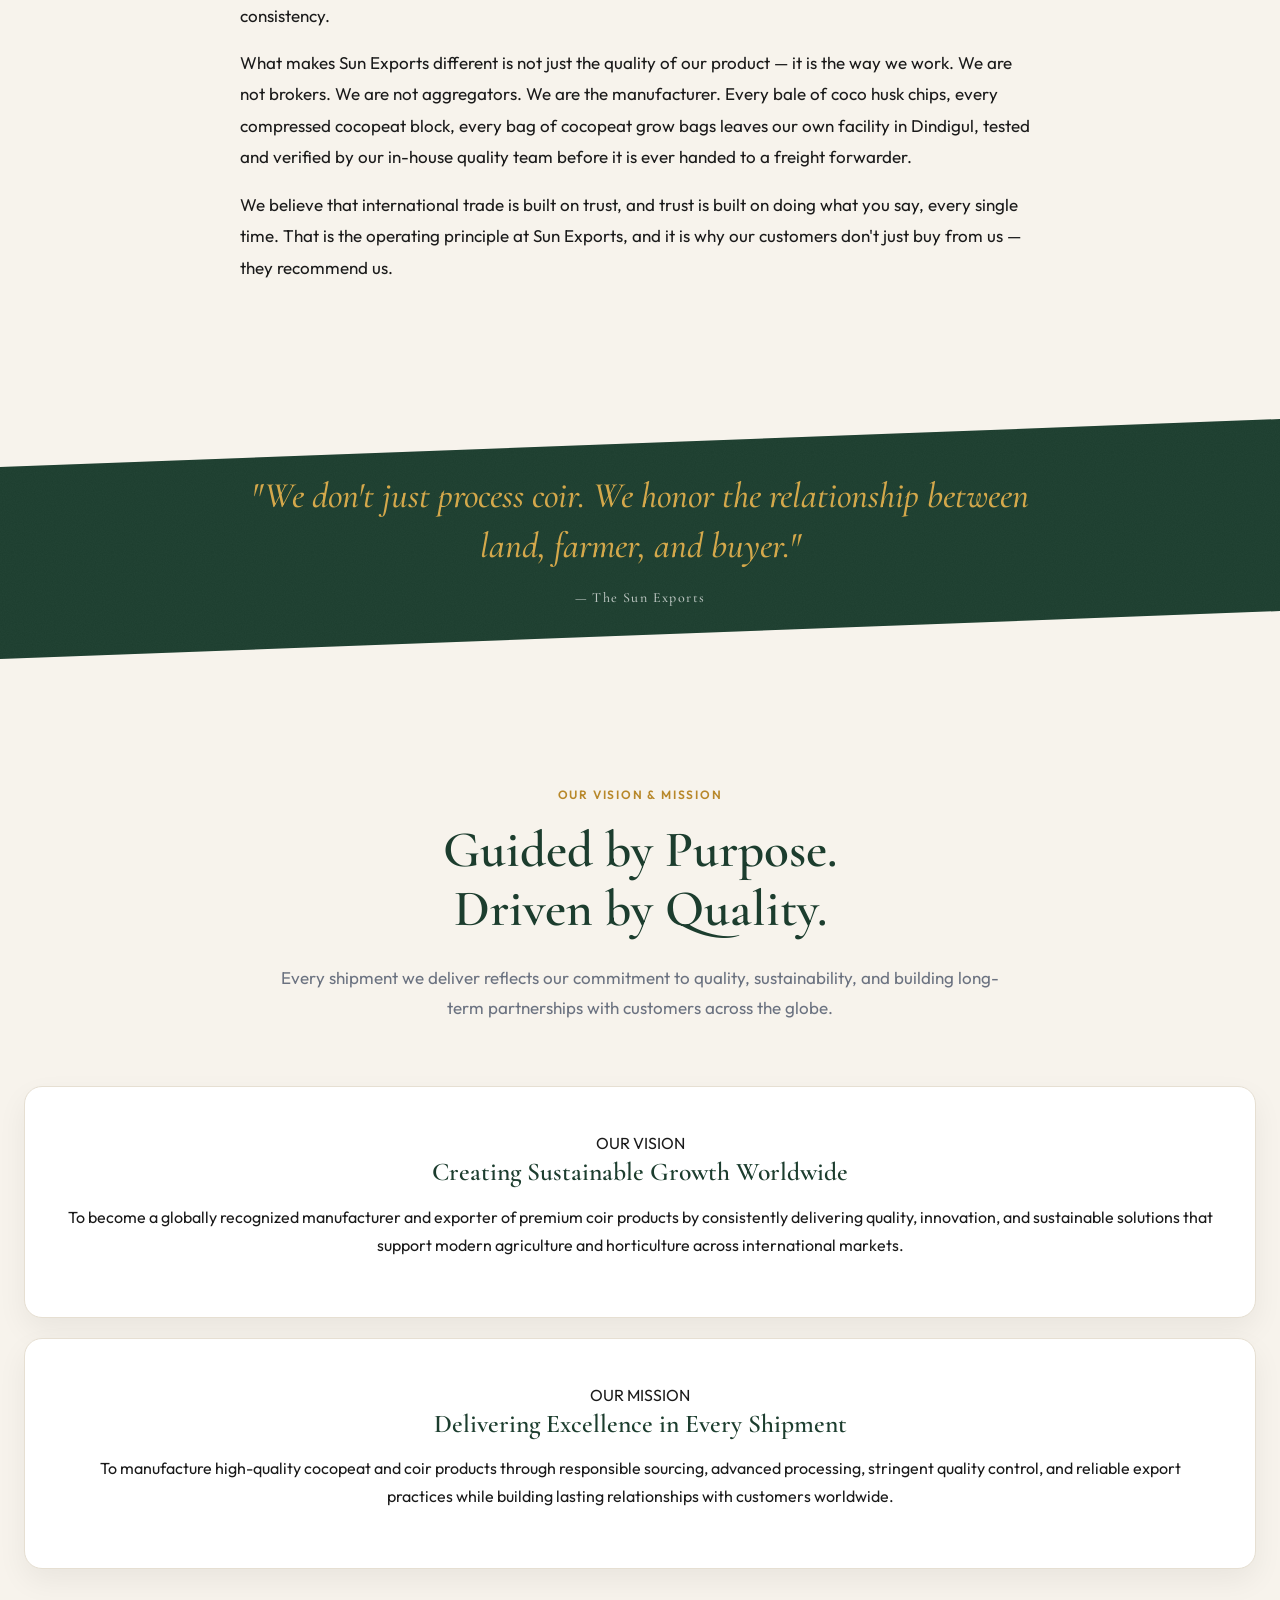
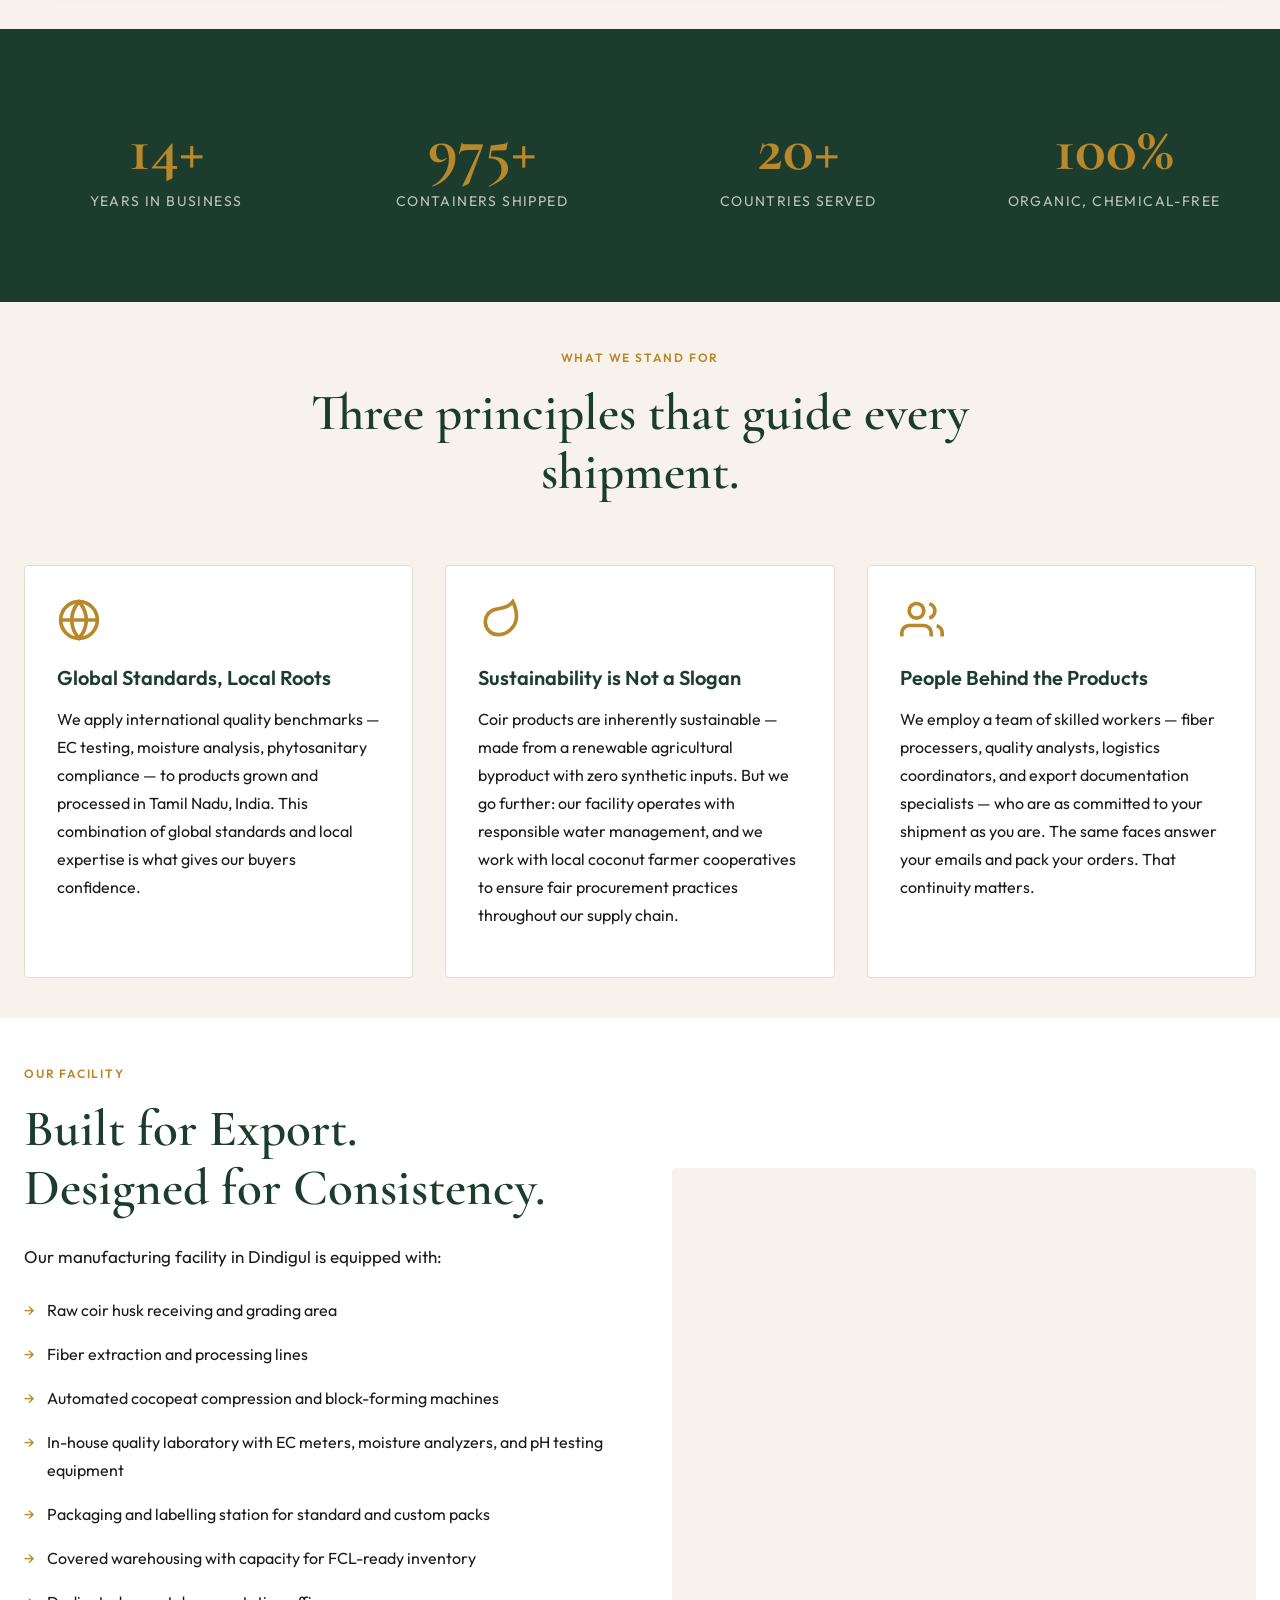
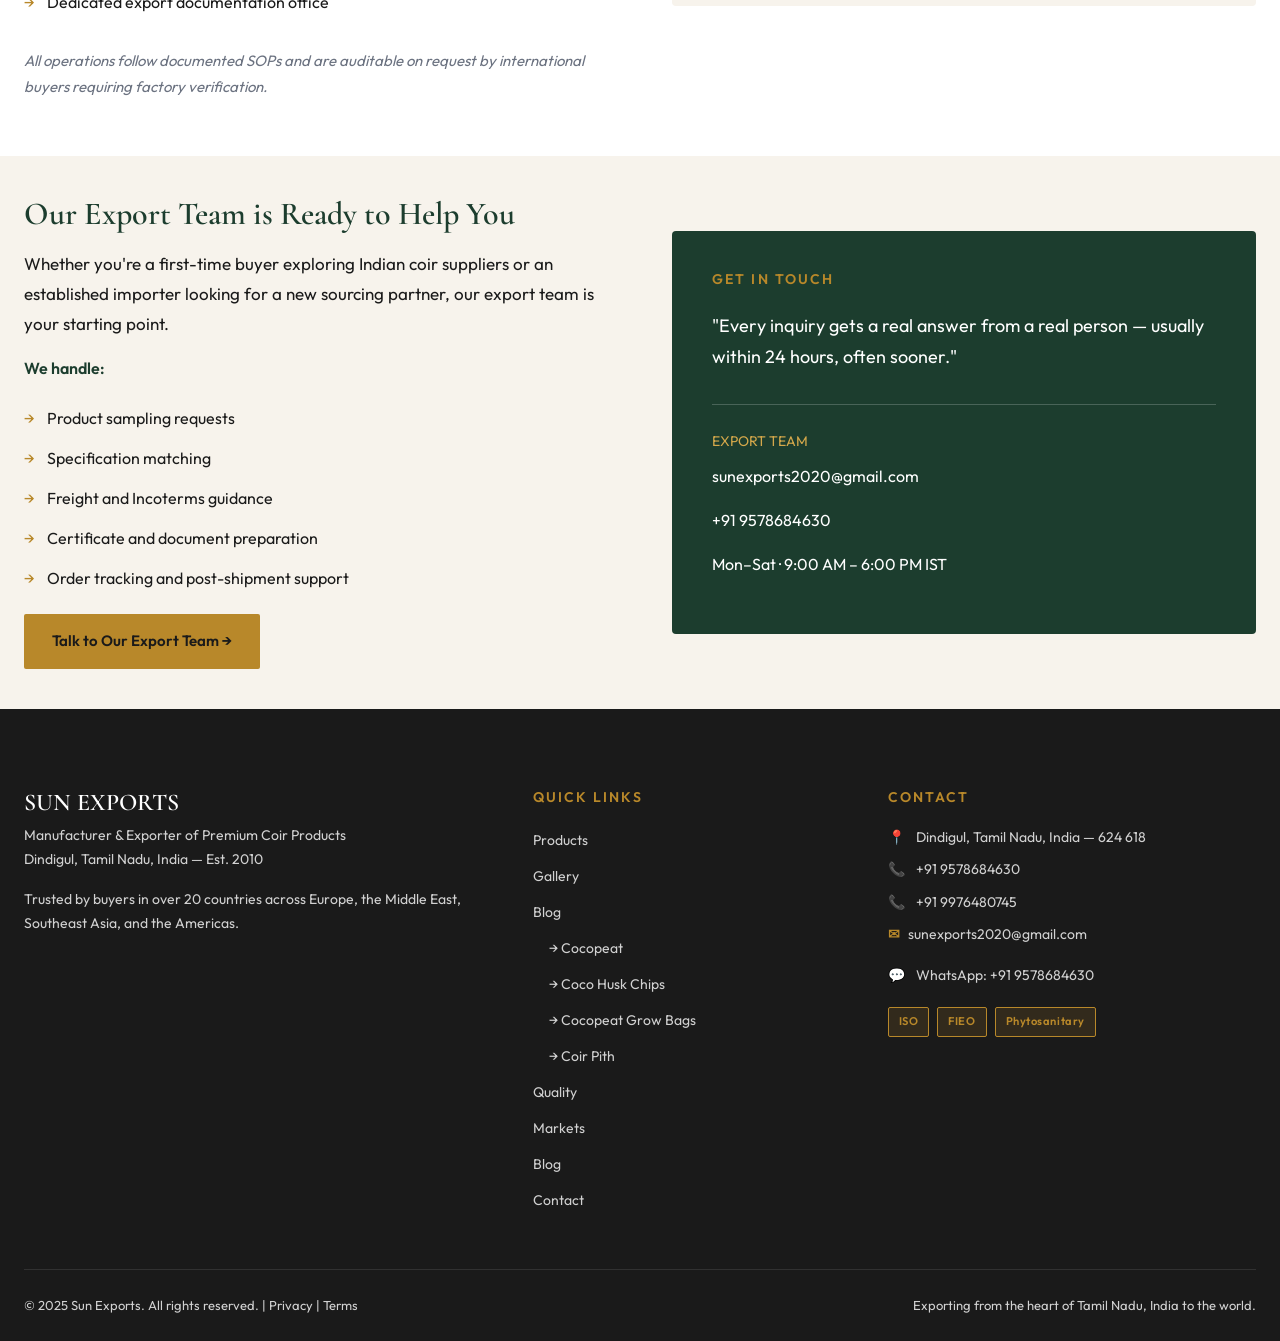
==== commit cae6e884: "Integrate Facebook Meta Pixel Code Added Meta Pixel Code for Facebook tracking." ====
--- a/about.html
+++ b/about.html
@@ -15,6 +15,23 @@
 <link rel="icon" type="image/png" sizes="16x16" href="assests/favicon/favicon-16x16.png">
 <link rel="apple-touch-icon" sizes="180x180" href="assests/favicon/apple-touch-icon.png">
 <link rel="manifest" href="assests/favicon/site.webmanifest">
+  <!-- Meta Pixel Code -->
+<script>
+!function(f,b,e,v,n,t,s)
+{if(f.fbq)return;n=f.fbq=function(){n.callMethod?
+n.callMethod.apply(n,arguments):n.queue.push(arguments)};
+if(!f._fbq)f._fbq=n;n.push=n;n.loaded=!0;n.version='2.0';
+n.queue=[];t=b.createElement(e);t.async=!0;
+t.src=v;s=b.getElementsByTagName(e)[0];
+s.parentNode.insertBefore(t,s)}(window, document,'script',
+'https://connect.facebook.net/en_US/fbevents.js');
+fbq('init', '969789018894408');
+fbq('track', 'PageView');
+</script>
+<noscript><img height="1" width="1" style="display:none"
+src="https://www.facebook.com/tr?id=969789018894408&ev=PageView&noscript=1"
+/></noscript>
+<!-- End Meta Pixel Code -->
 </head>
 <body>
 
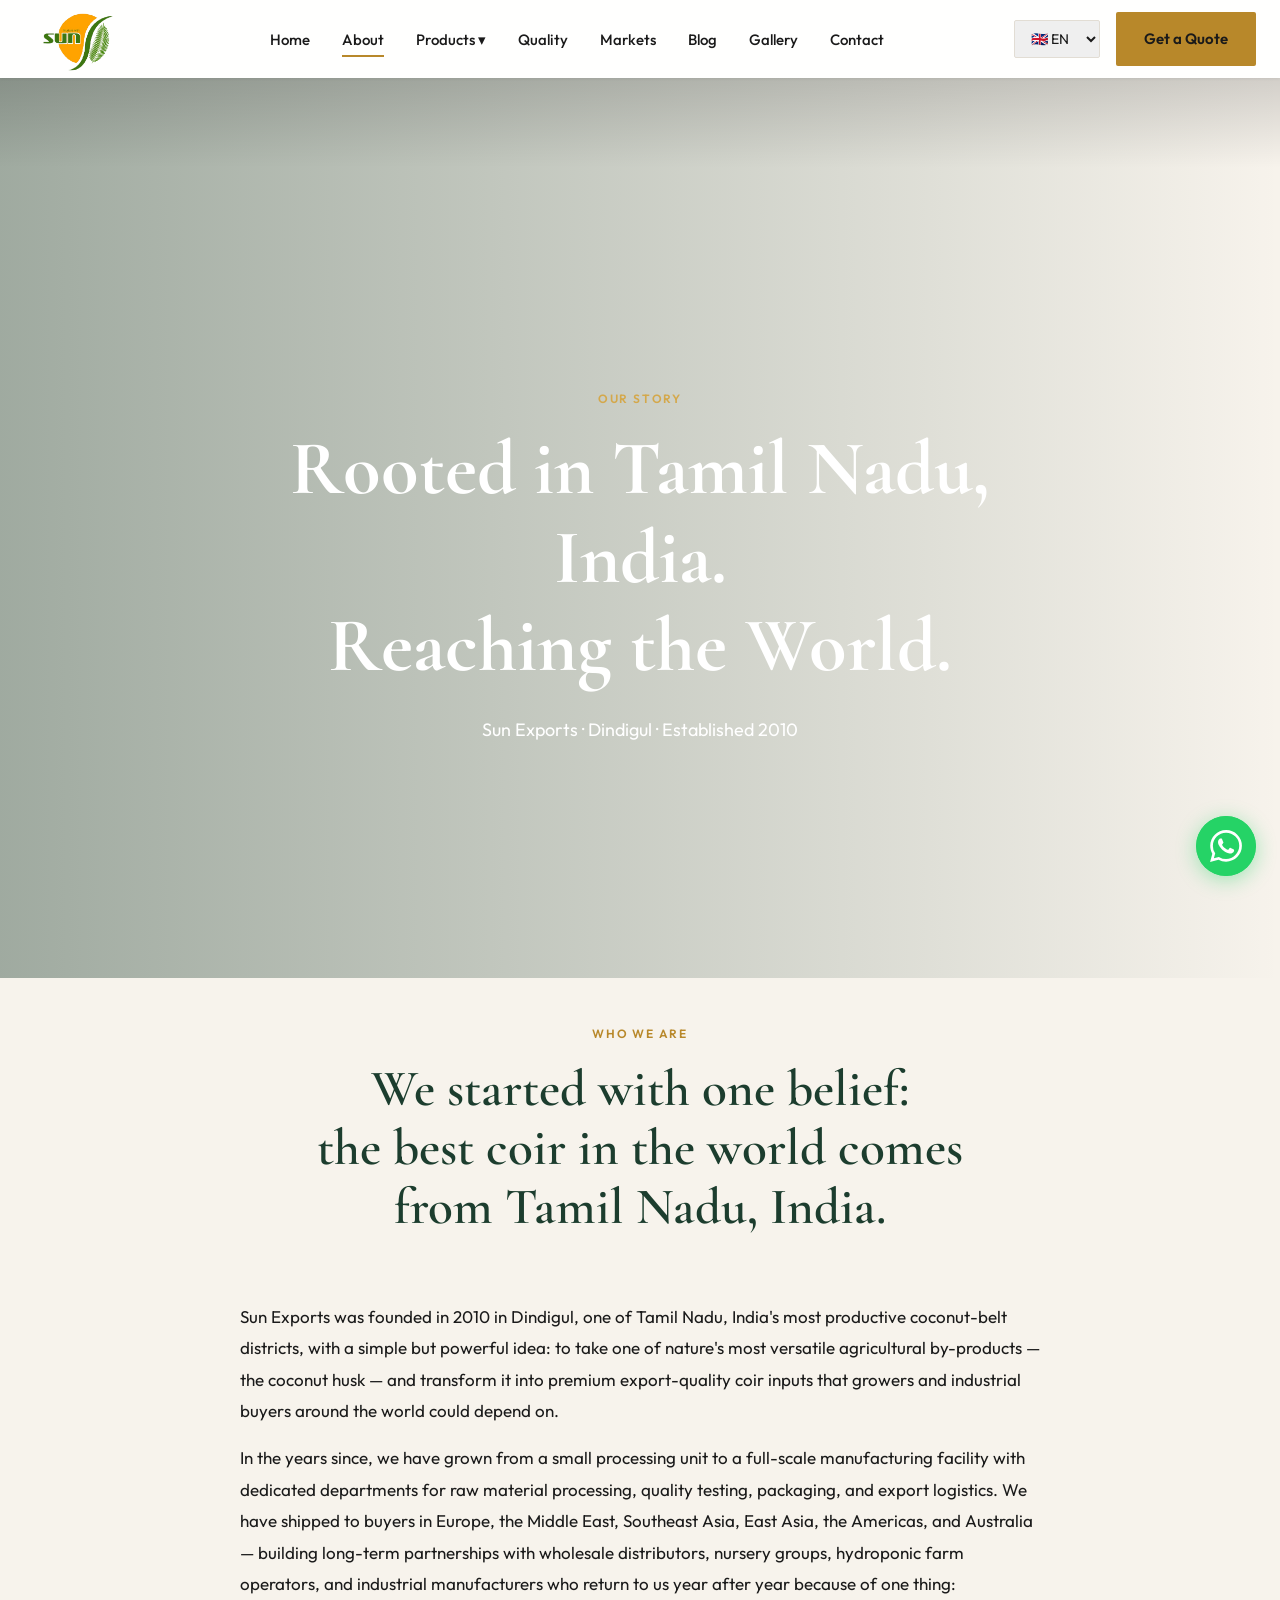
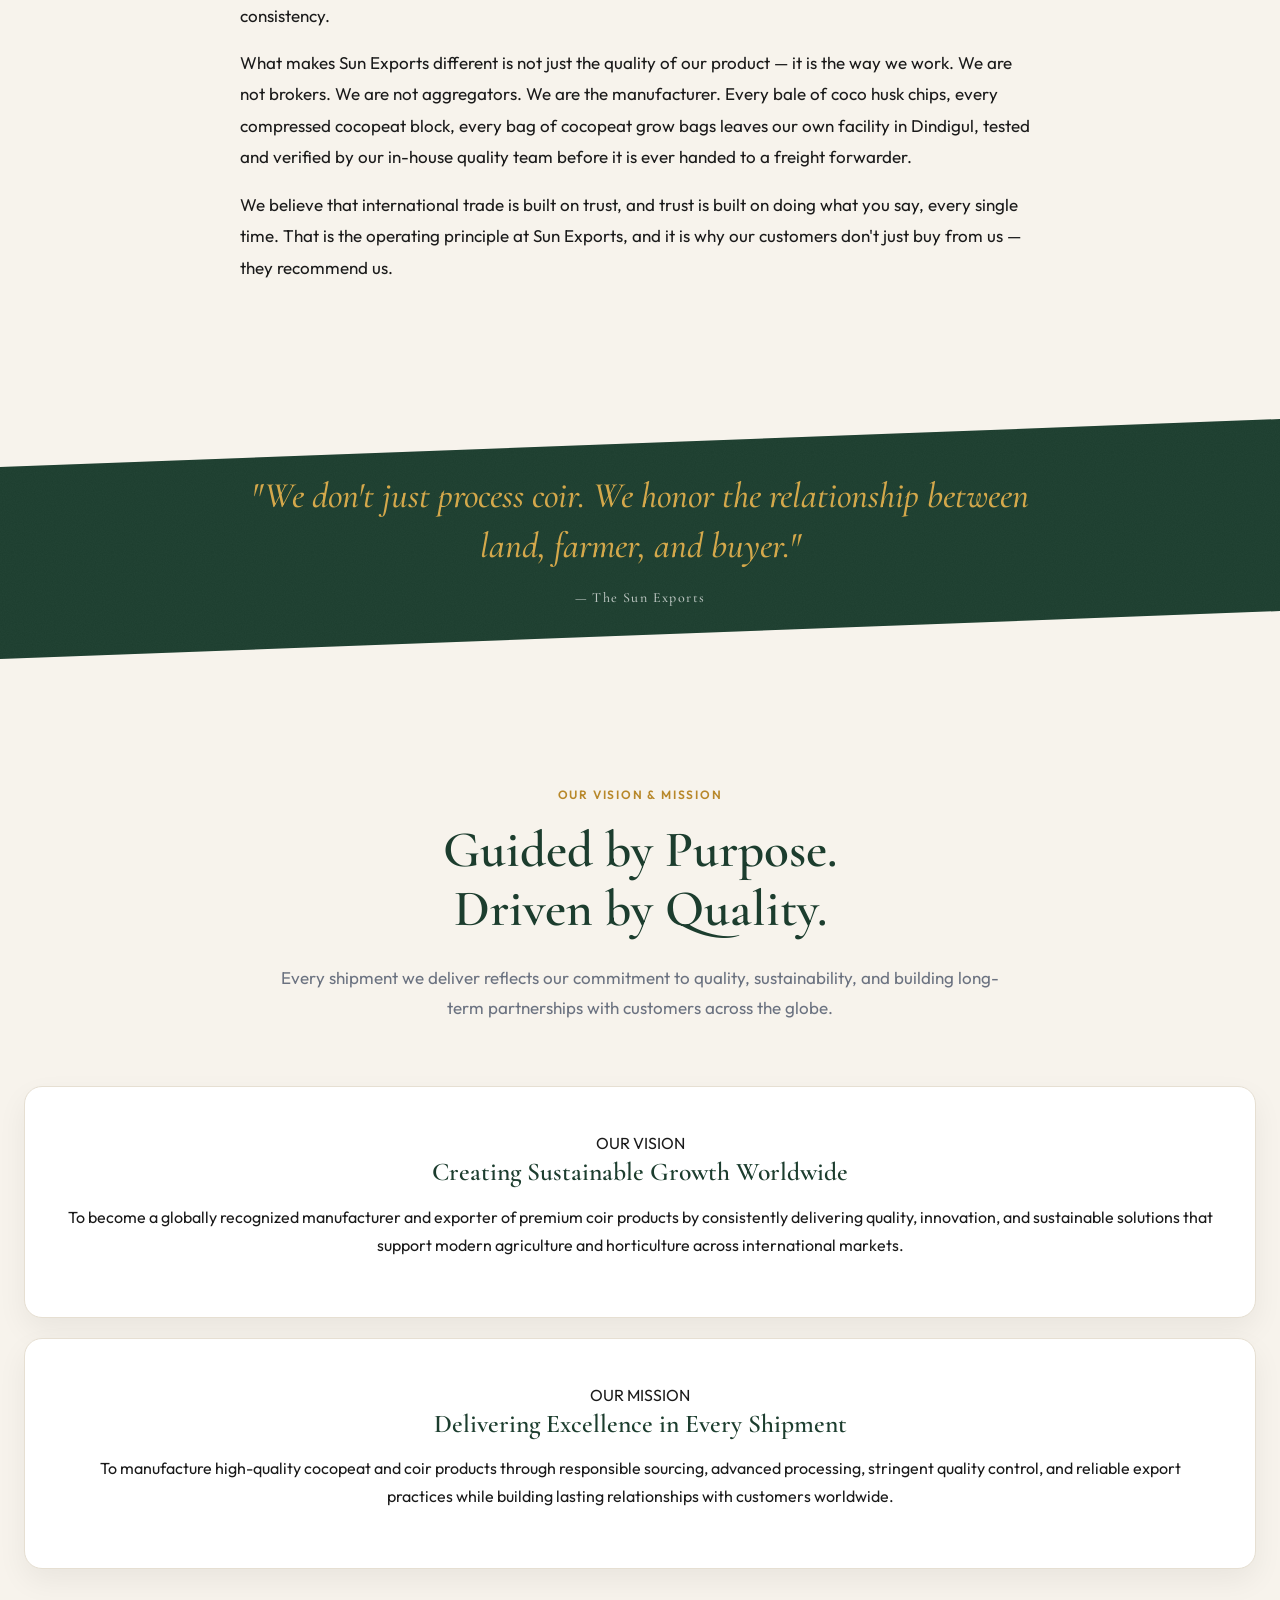
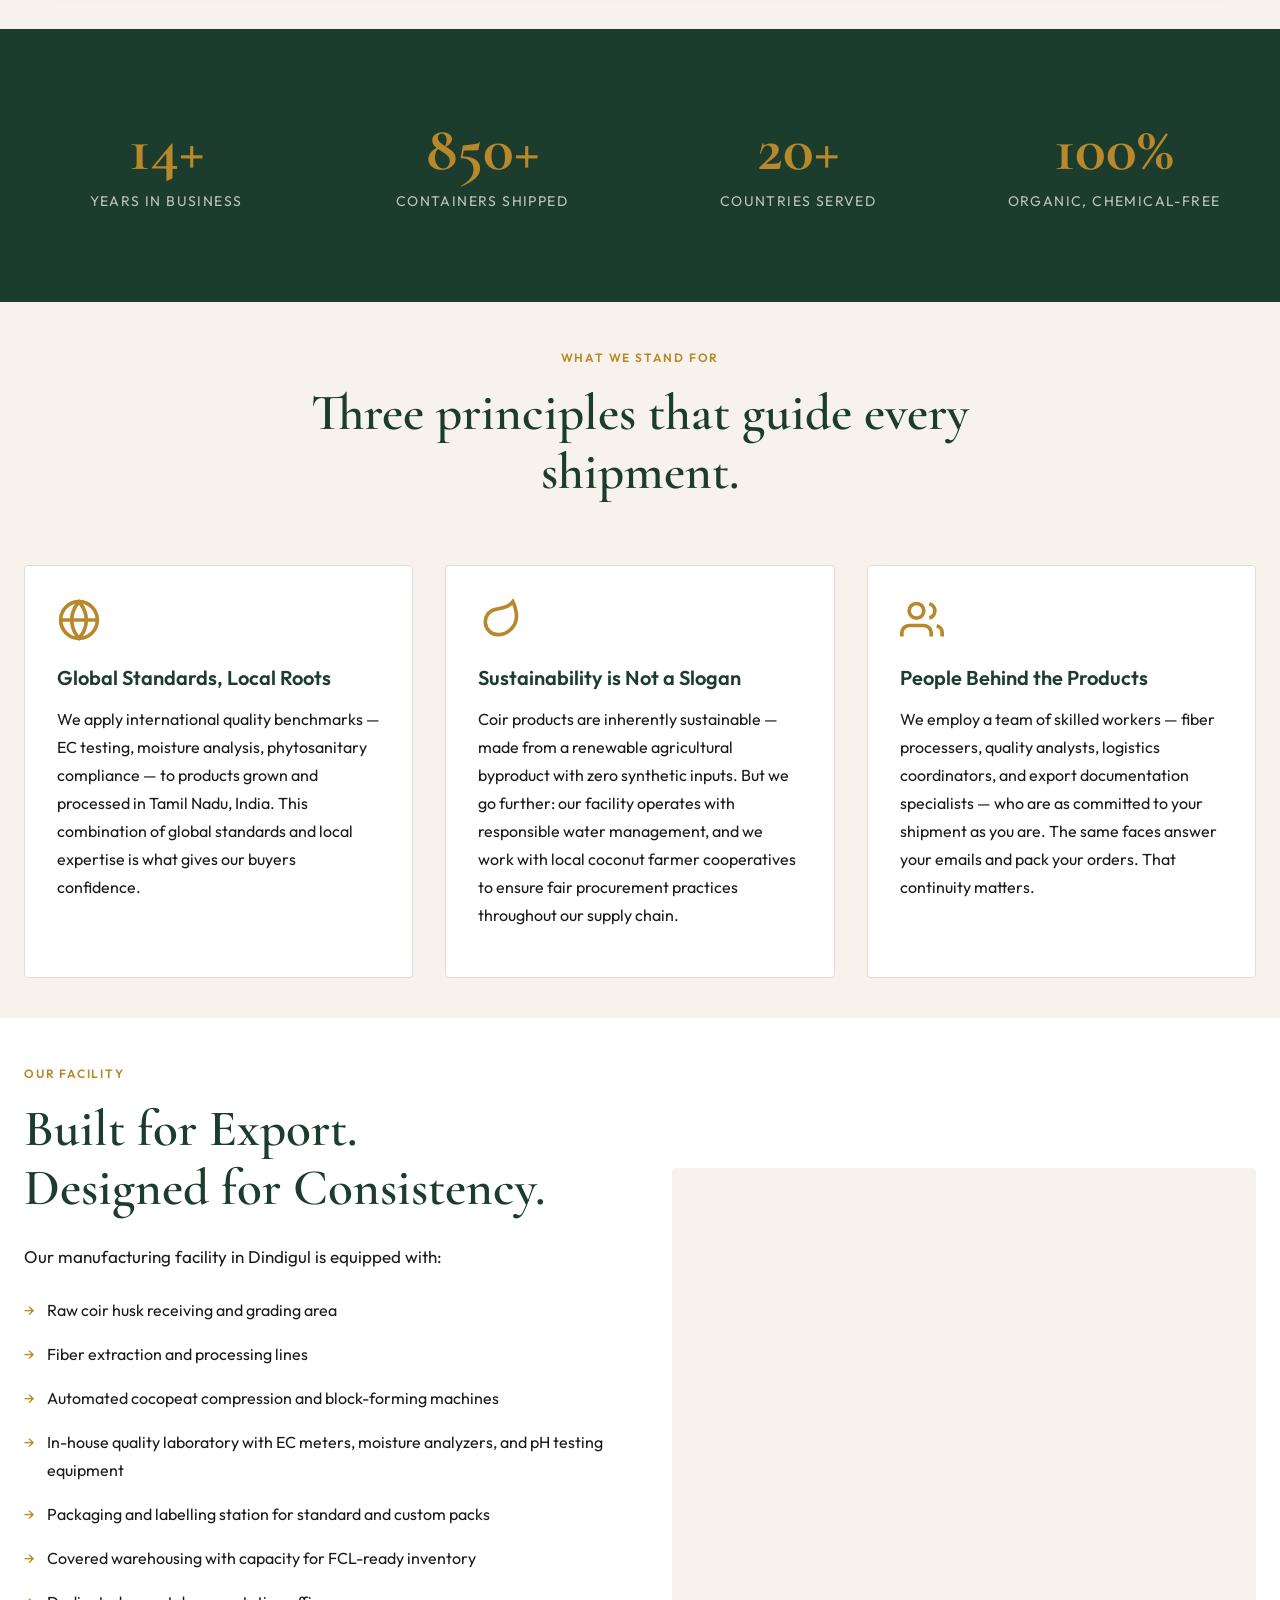
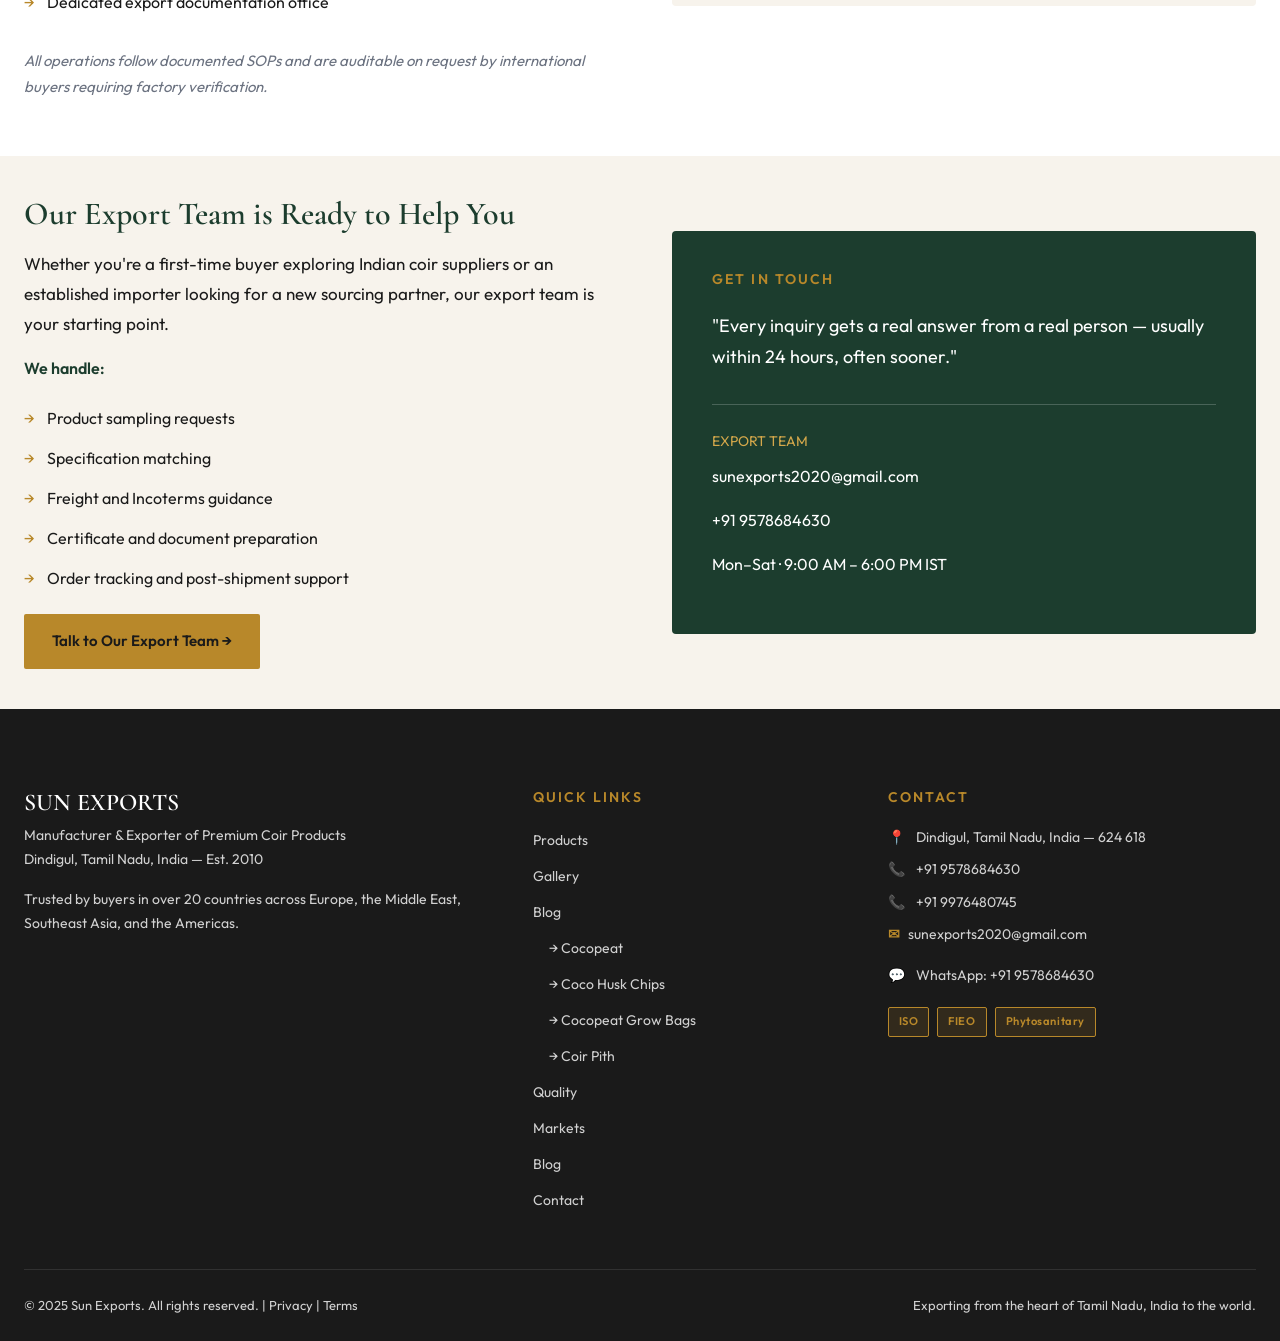
==== commit 50b5a6df: "Integrate Google Tag Manager in about.html Added Google Tag Manager script for tracking." ====
--- a/about.html
+++ b/about.html
@@ -32,6 +32,15 @@
 src="https://www.facebook.com/tr?id=969789018894408&ev=PageView&noscript=1"
 /></noscript>
 <!-- End Meta Pixel Code -->
+<!-- Google tag (gtag.js) -->
+<script async src="https://www.googletagmanager.com/gtag/js?id=G-MS99GR96VF"></script>
+<script>
+  window.dataLayer = window.dataLayer || [];
+  function gtag(){dataLayer.push(arguments);}
+  gtag('js', new Date());
+
+  gtag('config', 'G-MS99GR96VF');
+</script>
 </head>
 <body>
 
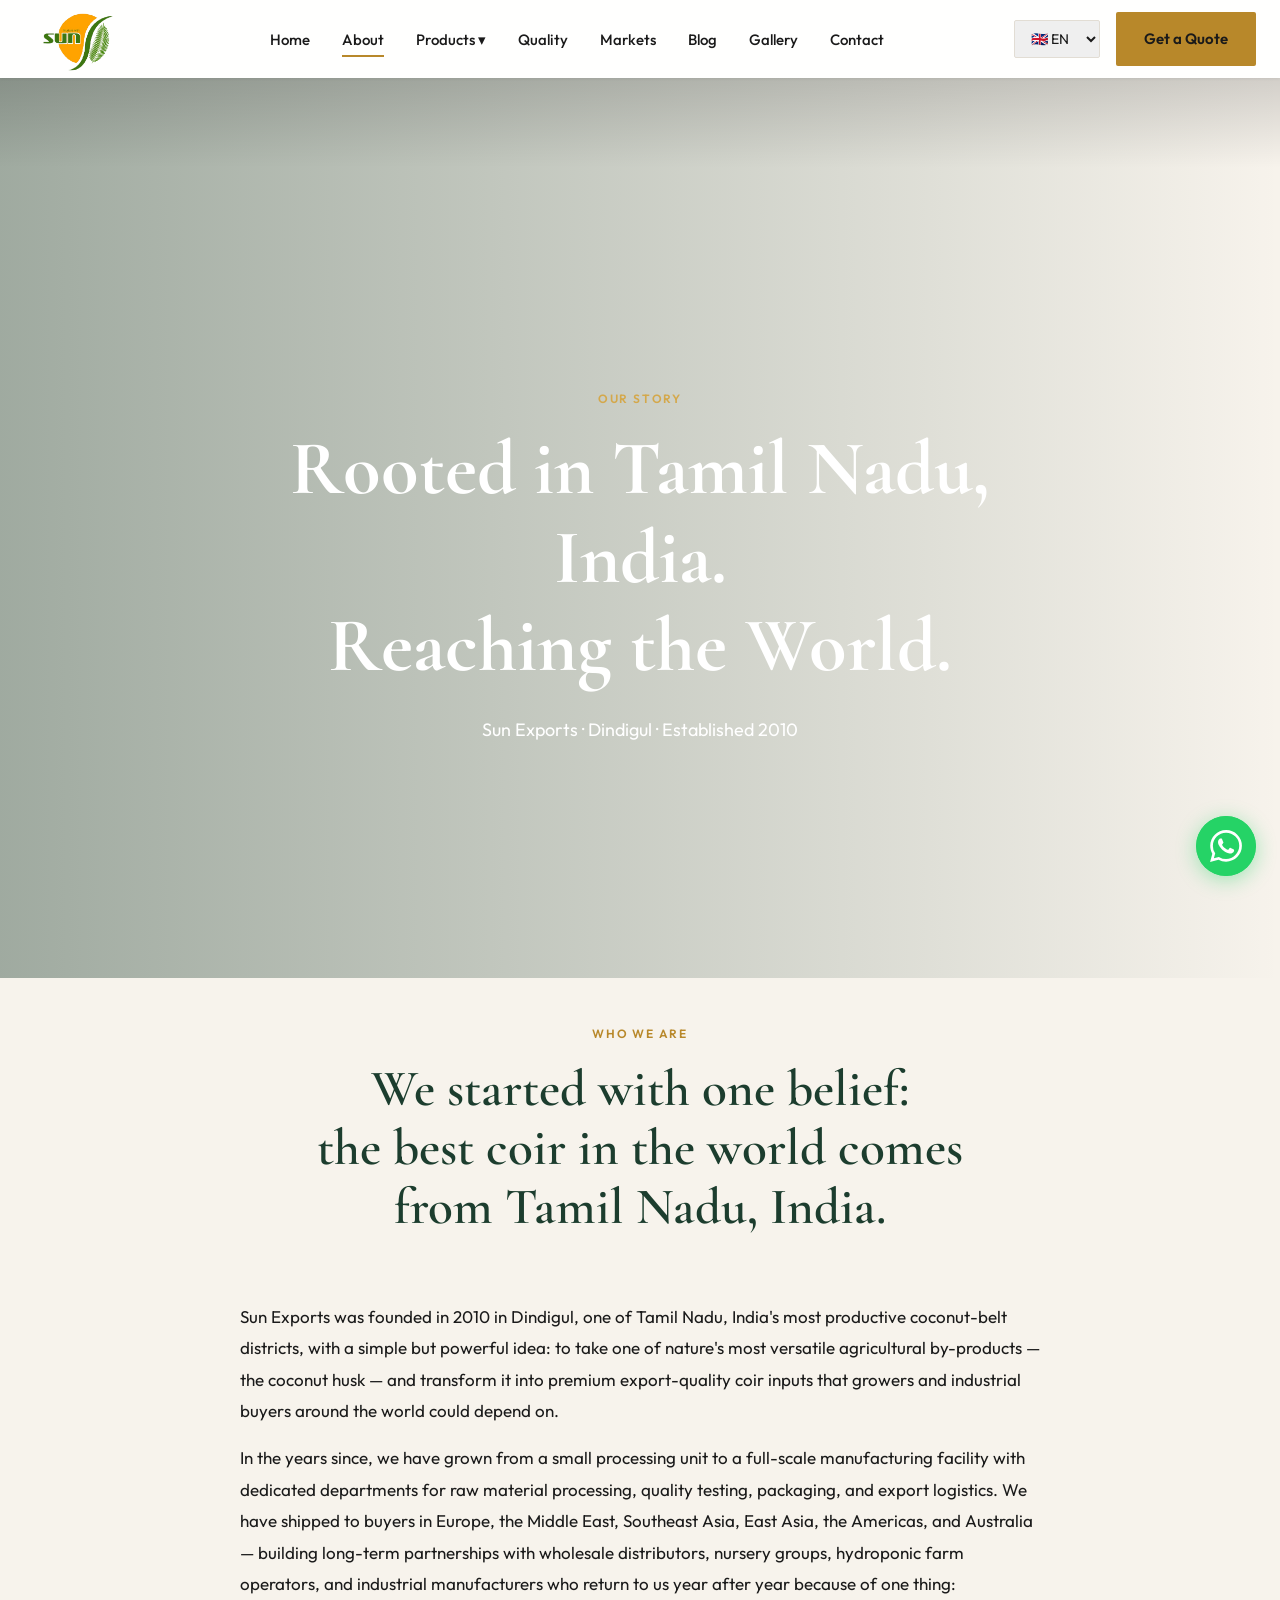
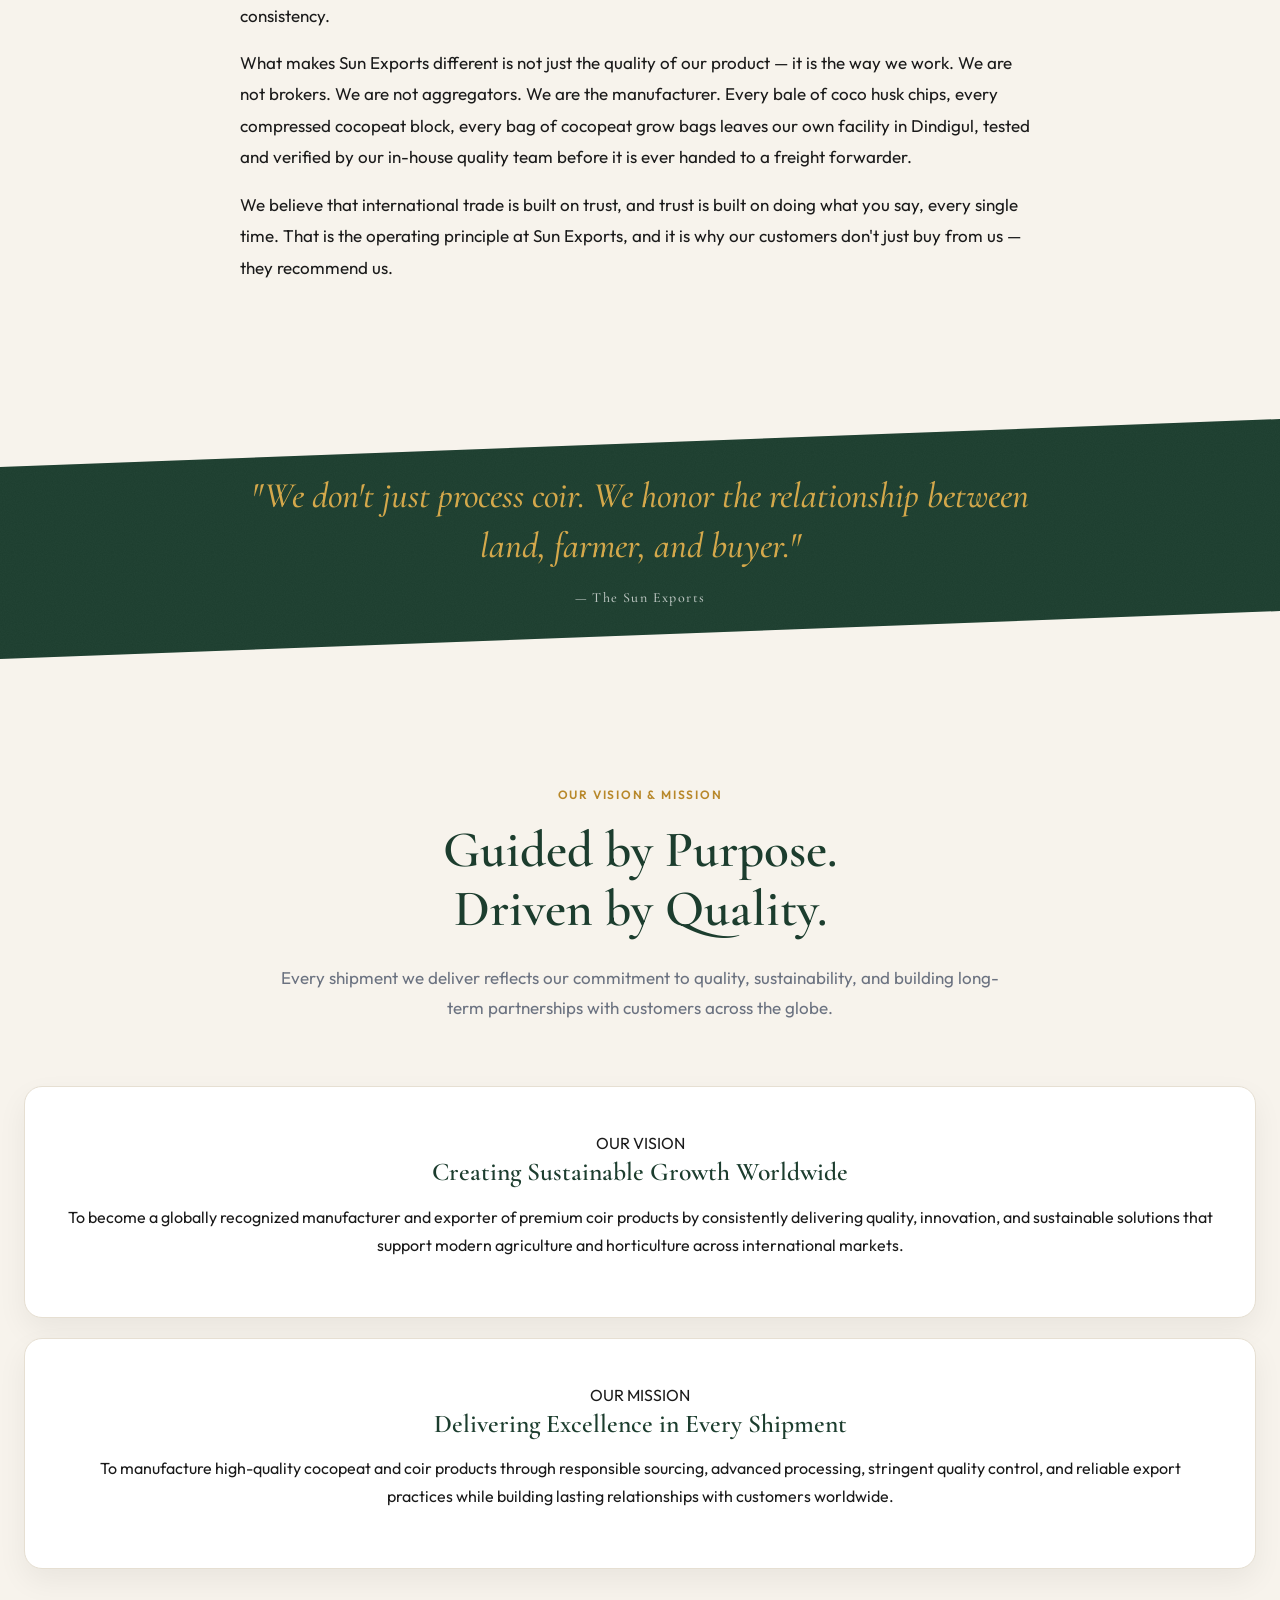
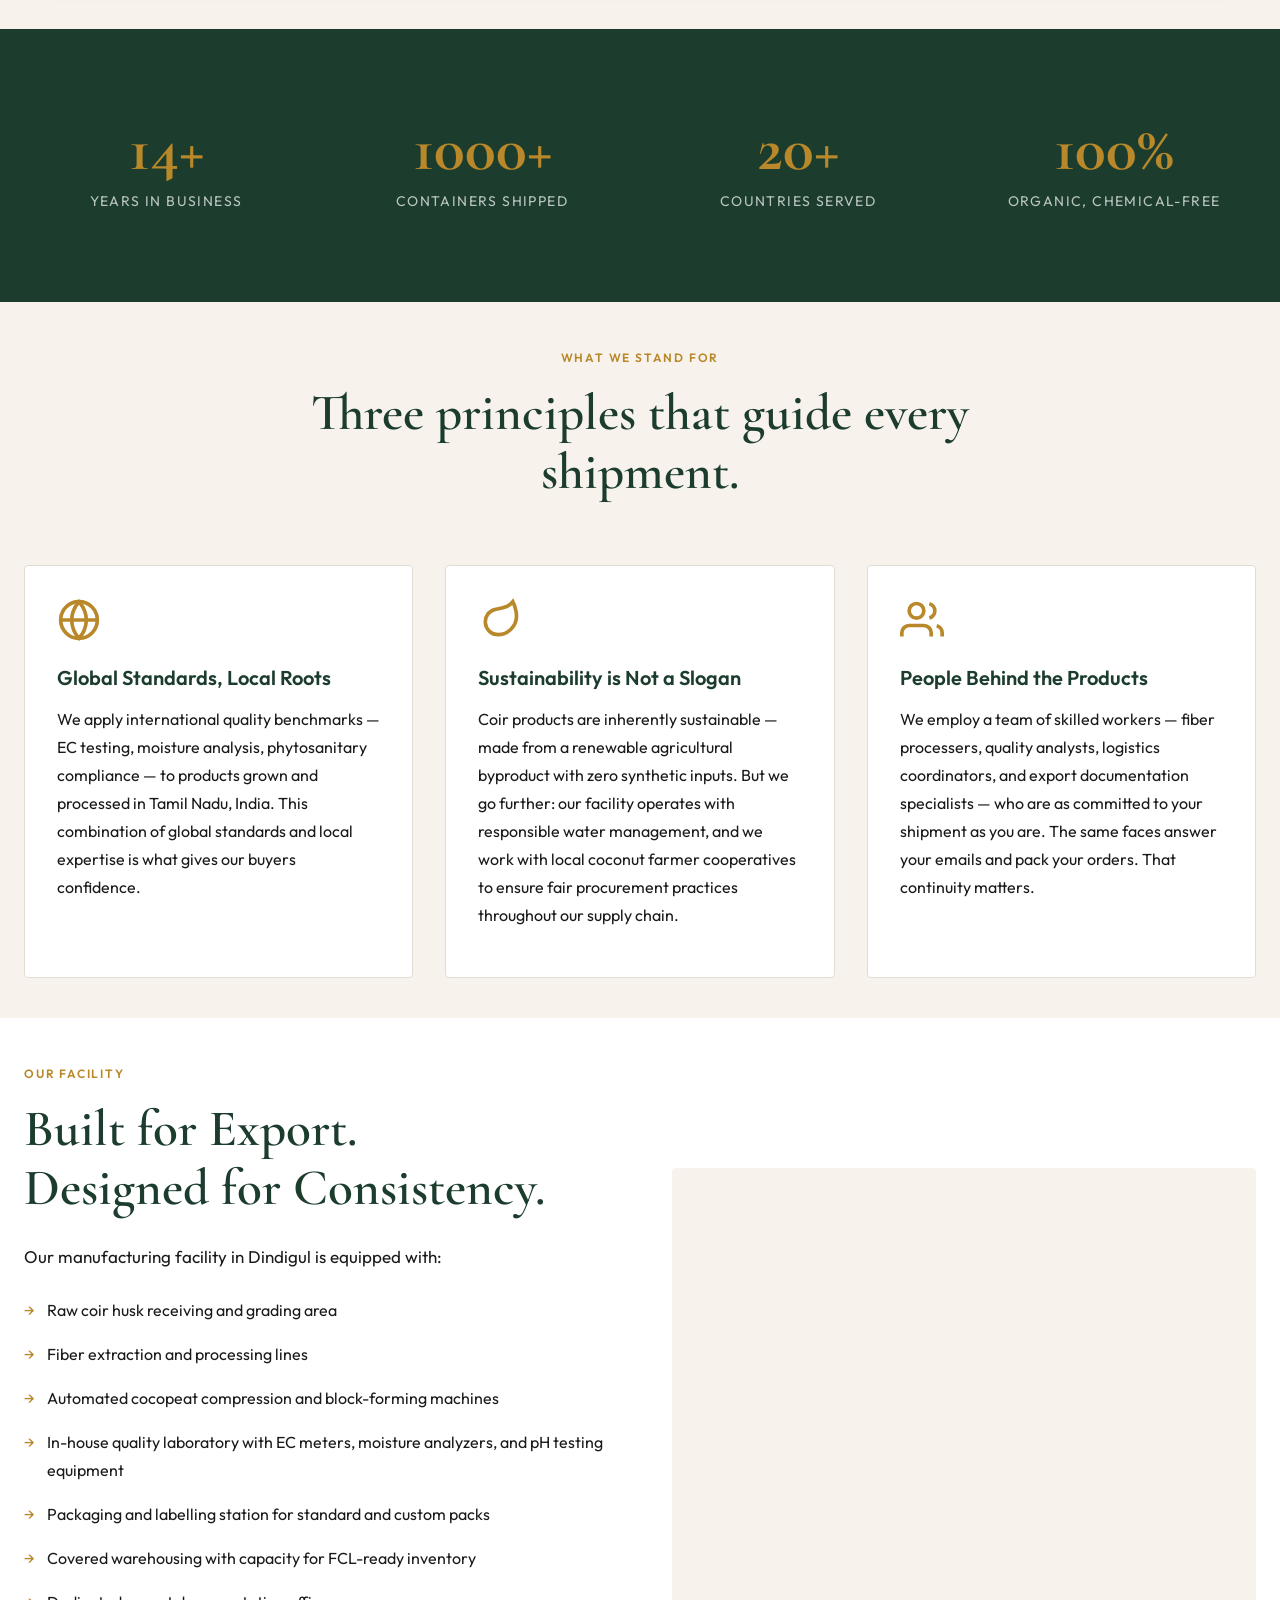
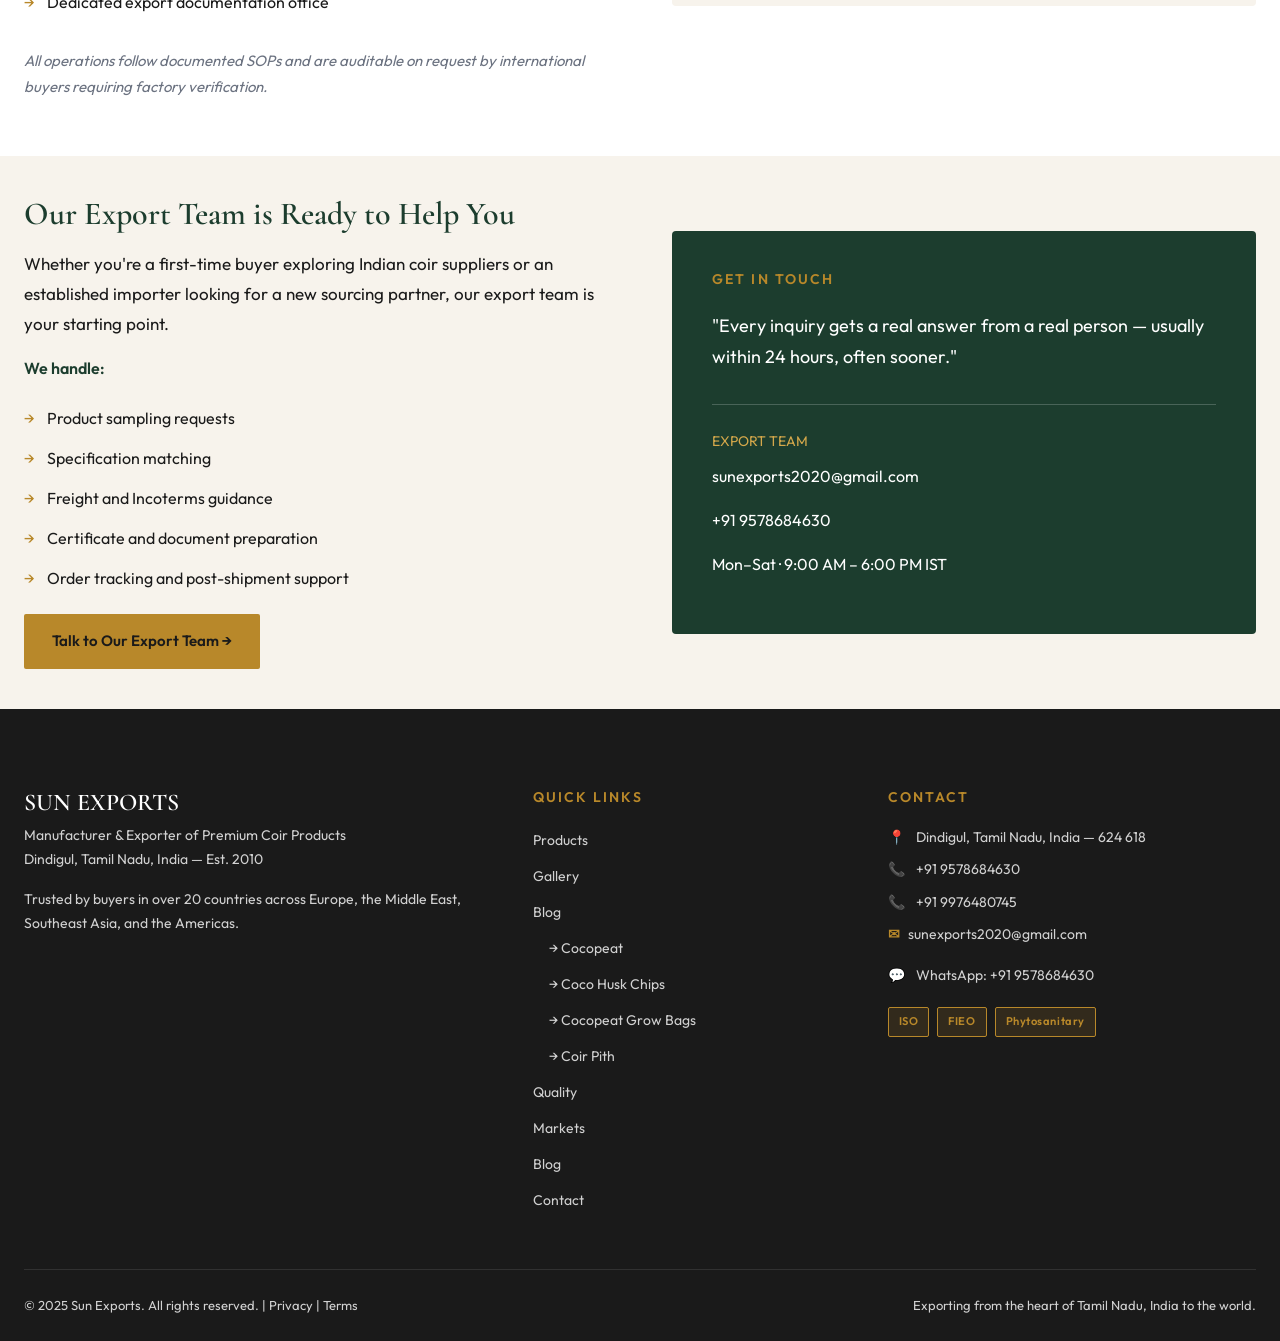
==== commit 3b41891b: "Add privacy policy page" ====
--- a/about.html
+++ b/about.html
@@ -318,7 +318,7 @@
       </div>
     </div>
     <div class="footer-bottom">
-      <div>&copy; 2025 Sun Exports. All rights reserved. | <a href="#">Privacy</a> | <a href="#">Terms</a></div>
+      <div>&copy; 2025 Sun Exports. All rights reserved. | <a href="privacy-policy.html">Privacy</a> | <a href="#">Terms</a></div>
       <div>Exporting from the heart of Tamil Nadu, India to the world.</div>
     </div>
   </div>
--- a/css/styles.css
+++ b/css/styles.css
@@ -975,4 +975,39 @@
     }
 
 }
-
+.privacy-consent {
+  margin: 20px 0;
+  text-align: left;
+}
+
+.privacy-consent-label {
+  display: flex !important;
+  flex-direction: row !important;
+  align-items: center !important;
+  justify-content: flex-start !important;
+  gap: 8px;
+  font-size: 14px;
+  line-height: 1.5;
+  text-align: left !important;
+  cursor: pointer;
+  white-space: nowrap;
+}
+
+.privacy-consent-label input[type="checkbox"] {
+  display: inline-block !important;
+  width: 16px;
+  height: 16px;
+  margin: 0 !important;
+  flex: 0 0 16px;
+  cursor: pointer;
+}
+
+.privacy-consent-label span {
+  display: inline;
+}
+
+.privacy-consent-label a {
+  color: var(--color-gold);
+  text-decoration: underline;
+  text-underline-offset: 3px;
+}
